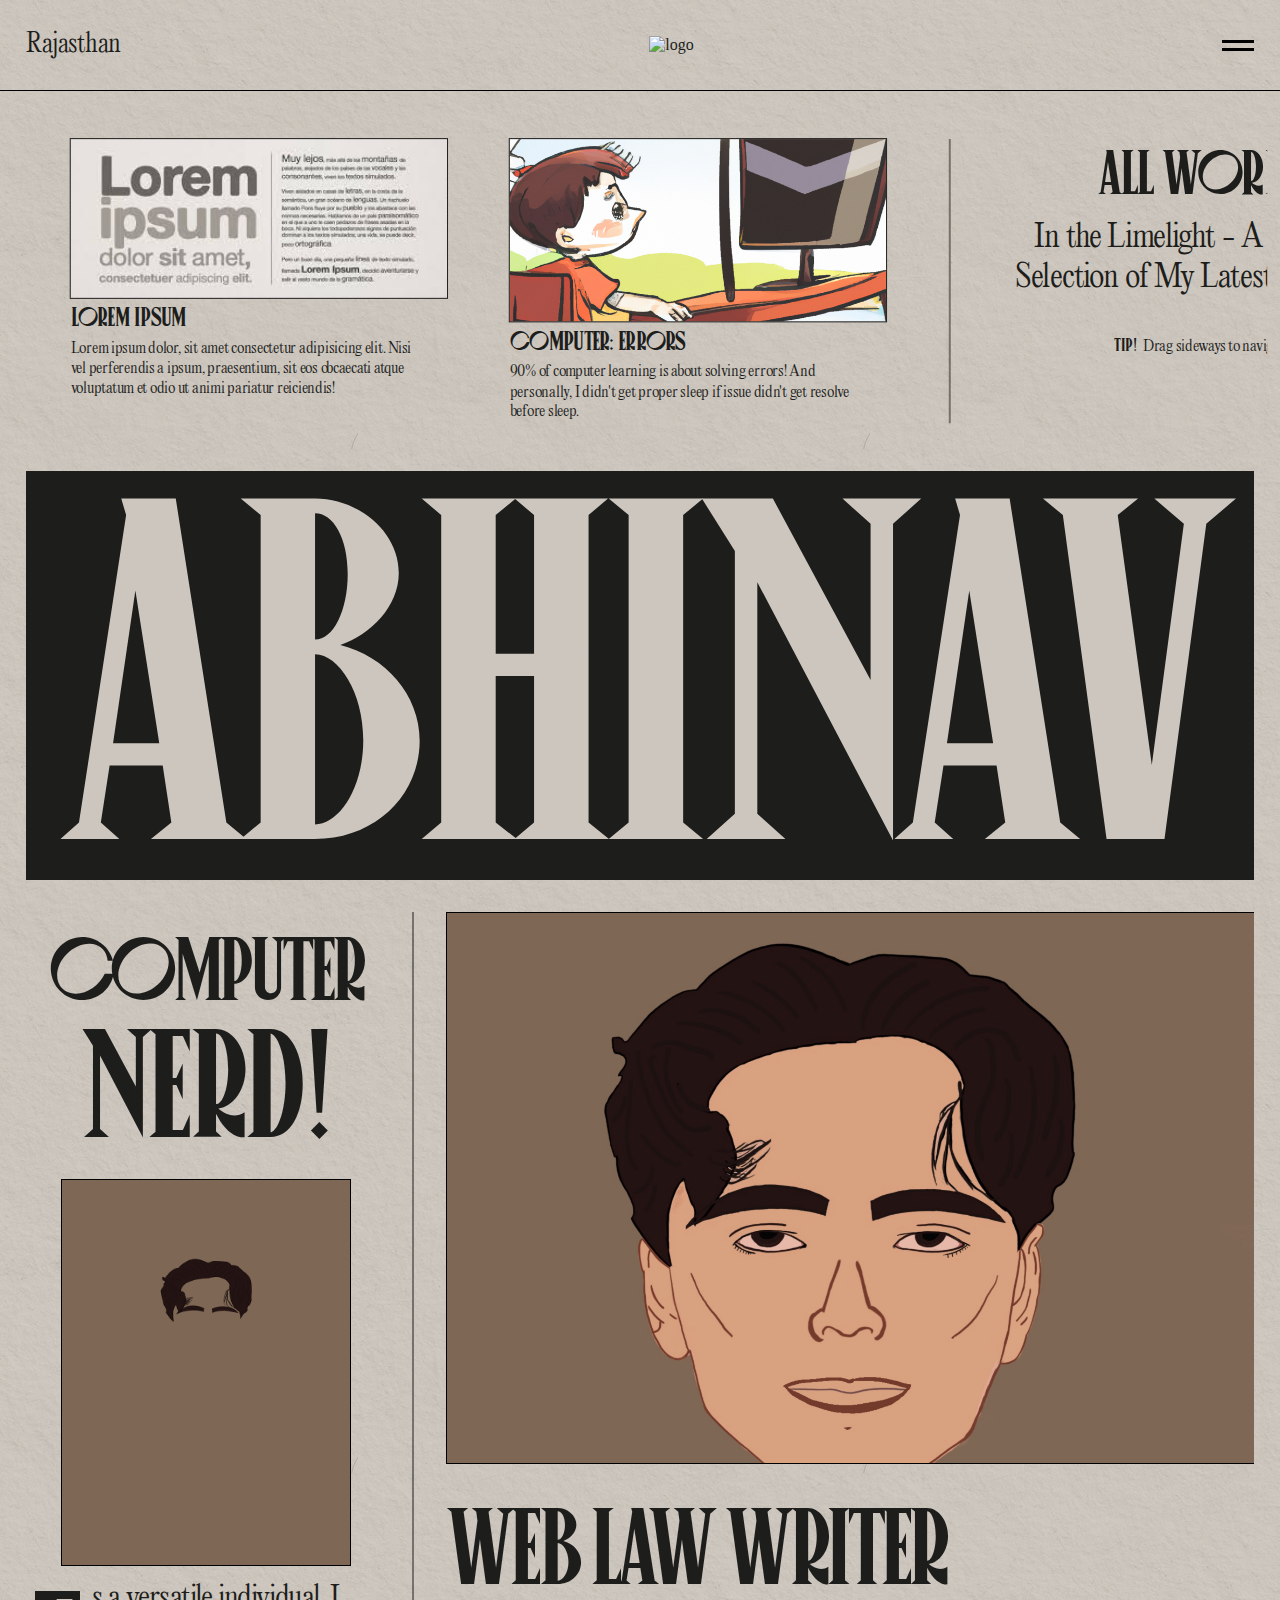
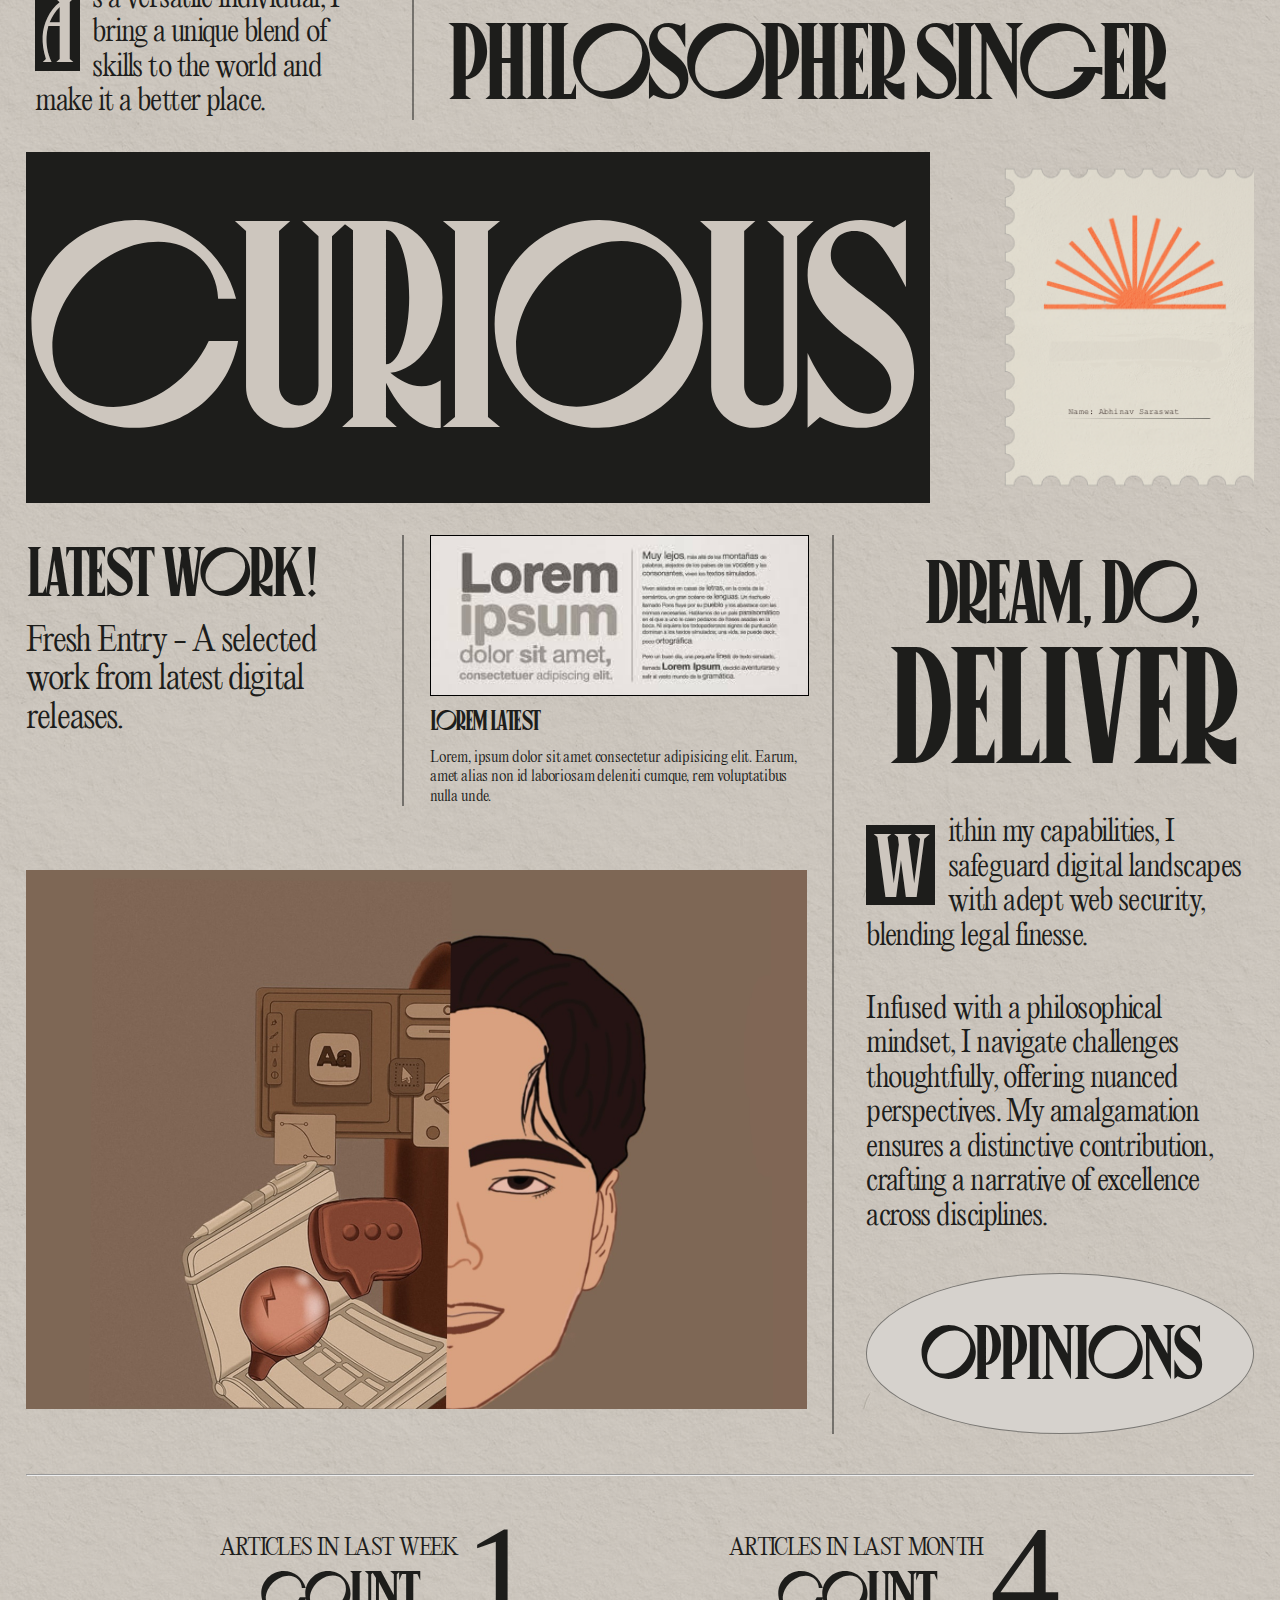
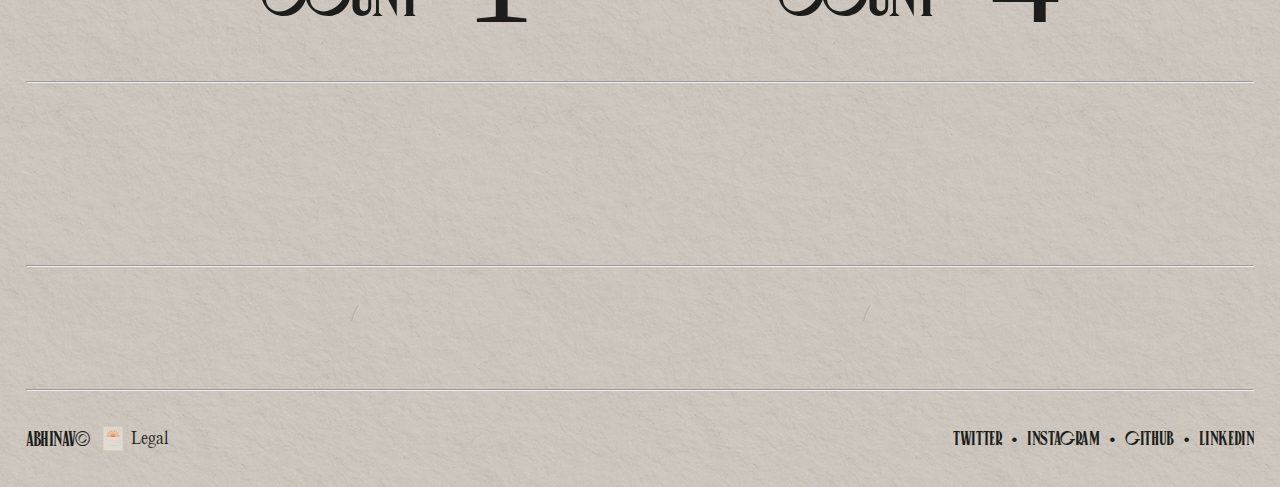
==== index.html @ e52bce3c "added genuine post or lorem instead of others" ====
<!DOCTYPE html>
<html lang="en">
  <head>
    <meta charset="UTF-8" />
    <meta http-equiv="X-UA-Compatible" content="IE=edge" />
    <meta name="viewport" content="width=device-width, initial-scale=1.0" />
    <title>Abhinav Saraswat - Just Another Computer Nerd</title>
    <link rel="stylesheet" href="index.css" />
  </head>
  <body>
    <nav>
      <li class="location">Rajasthan</li>
      <li>
        <a href="#">
          <img
            src="https://uploads-ssl.webflow.com/5f2429f172d117fcee10e819/5f7f87c8b81a6e7a214312f0_header.svg"
            alt="logo"
          />
        </a>
      </li>
      <li>
        <!-- <hr />
        <hr /> -->
        <div class="menu-line upper-line"></div>
        <div class="menu-line lower-line"></div>
      </li>
    </nav>
    <header>
      <li>
        <a href="#">
          <div class="img-block">
            <img src="./lorem.jpeg" alt="LOFTGARTEN" />
          </div>
          <div class="txt-block">
            <h3>Lorem Ipsum</h3>
            <p>
              Lorem ipsum dolor, sit amet consectetur adipisicing elit. Nisi vel
              perferendis a ipsum, praesentium, sit eos obcaecati atque
              voluptatum et odio ut animi pariatur reiciendis!
            </p>
          </div>
        </a>
      </li>
      <li>
        <a href="#">
          <div class="img-block">
            <img src="./computer_errors2_723x350.png" alt="Computer: Errors" />
          </div>
          <div class="txt-block">
            <h3>Computer: Errors</h3>
            <p>
              90% of computer learning is about solving errors! And personally,
              I didn't get proper sleep if issue didn't get resolve before
              sleep.
            </p>
          </div>
        </a>
      </li>

      <li class="center-element">
        <h2>ALL WORK!</h2>
        <h4>In the Limelight - A Featured Selection of My Latest Creations</h4>
        <span class="tip"> <b>TIP!</b>Drag sideways to navigate </span>
      </li>

      <li>
        <a href="#">
          <div class="img-block">
            <img src="./rudiger.png" alt="Rudiger - Sniping" />
          </div>
          <div class="txt-block">
            <h3>Rudiger - Sniping</h3>
            <p>
              Why nobody talks about rudiger snipping, it improved a lot
              nowadays!
            </p>
          </div>
        </a>
      </li>
      <li>
        <a href="#">
          <div class="img-block">
            <img src="./lorem.jpeg" alt="Lorem Ipsum" />
          </div>
          <div class="txt-block">
            <h3>Lorem Ipsum</h3>
            <p>
              Lorem ipsum dolor sit amet consectetur adipisicing elit. Soluta
              beatae aperiam quia deleniti sapiente? Laborum dicta soluta totam
              vitae maxime necessitatibus debitis!
            </p>
          </div>
        </a>
      </li>
    </header>
    <div class="grid">
      <div class="main-heading">
        <h1>ABHINAV</h1>
      </div>
      <div class="interactive-artist">
        <h2>Computer <span>Nerd!</span></h2>
        <img class="img-1px-outline" src="./IMG_1727.JPG" alt="Computer Nerd" />
        <!-- add some large photo !!!!!! -->
        <h5 class="has-dropcap">
          As a versatile individual, I bring a unique blend of skills to the
          world and make it a better place.
        </h5>
      </div>
      <div class="skills">
        <img class="img-1px-outline" src="./IMG_1730.JPG" alt="" />
        <h2 class="pad-t">Web Law Writer Philosopher Singer</h2>
      </div>
      <div class="stamp">
        <div class="stamp-flex">
          <div class="txt-content">
            <h1>CURIOUS</h1>
          </div>
          <img src="./IMG_1731.png" alt="stamp" />
        </div>
      </div>
      <div class="latest-work">
        <div class="txt-content">
          <div class="description">
            <h2>Latest Work!</h2>
            <h5>Fresh Entry - A selected work from latest digital releases.</h5>
          </div>
          <div class="latest-specific-post">
            <img
              class="img-1px-outline"
              src="./lorem.jpeg"
              alt="Latest Specific Post"
            />
            <h3>Lorem Latest</h3>
            <p>
              Lorem, ipsum dolor sit amet consectetur adipisicing elit. Earum,
              amet alias non id laboriosam deleniti cumque, rem voluptatibus
              nulla unde.
            </p>
          </div>
        </div>
        <img src="./IMG_1728.JPG" alt="Latest Section Image" />
      </div>
      <div class="what-can-i-do">
        <h1>Dream, Do, <span>Deliver</span></h1>
        <h5 class="has-dropcap">
          Within my capabilities, I safeguard digital landscapes with adept web
          security, blending legal finesse.
        </h5>
        <h5>
          Infused with a philosophical mindset, I navigate challenges
          thoughtfully, offering nuanced perspectives. My amalgamation ensures a
          distinctive contribution, crafting a narrative of excellence across
          disciplines.
        </h5>
        <a href="#">
          <div class="before">OPPINIONS</div>
          <div class="after">&RightArrow;</div>
        </a>
      </div>
      <div class="achievements">
        <hr />
        <ul>
          <li>
            <span class="name"> ARTICLES IN LAST WEEK<br /><b>COUNT</b></span>
            <span class="value">1</span>
          </li>
          <li>
            <span class="name">
              ARTICLES IN LAST MONTH<br />
              <b>COUNT</b>
            </span>
            <span class="value">4</span>
          </li>
          <!-- <li>
            <span class="name">FWA OF THE DAY <br /><b>AWARDS</b></span>
            <span class="value">6</span>
          </li>
          <li>
            <span class="name">ACCLAIMED <br /><b>MENTIONS</b></span>
            <span class="value">8</span>
          </li> -->
        </ul>
        <hr />
      </div>
      <!-- <div class="about-me-head-1">
        <div class="col-1">
          <div class="first">
            <img
              class="img-1px-outline"
              src="./FirstCartoonCharacter.jpg"
              alt="Img Before Text"
            />
            <h1>THE</h1>
          </div>
          <div class="second">
            <h1>PIXEL</h1>
          </div>
        </div>
        <div class="col-2">
          <img
            class="img-1px-outline"
            src="./IMG_1728.JPG"
            alt="About Me Image"
          />
        </div>
      </div>
      <div class="about-me-head-2">
        <img
          class="img-1px-outline"
          src="https://uploads-ssl.webflow.com/5f2429f172d117fcee10e819/605c6fd0f6276ef0c6bacfa4_trophy.jpeg"
          alt="Trophy Image"
        />
        <h1>PERFECT</h1>
      </div>
      <div class="about-me-details">
        <h1>ARTISAN</h1>
        <h5>
          Over the past 3+ years, I've teamed up with high-profile clients and
          partners globally earning <a href="#">mentions & awards</a> from
          platforms like The FWA
          <br />
          <b>AWWWARDS</b>
          <br />
          Communication Arts, Site Inspire, Behance, Codrops and many others.
        </h5>
      </div> -->
      <!-- <div class="reviews-flashcards">
        <li>
          <div class="content">
            <div class="desc">
              “Securing our digital frontiers, Abhinav's web application
              security expertise is unparalleled. A seamless fusion of legal
              acumen and cybersecurity prowess ensures comprehensive protection
              and innovative solutions.”
            </div>
            <div class="user">
              <img
                class="img-1px-outline"
                src="https://uploads-ssl.webflow.com/5f2429f172d117fcee10e819/6172987a792f18104ce0ce14_sam-day.jpg"
                alt="User 1 Img"
              />
              <div class="info">
                <h3 class="name">SAM DAY</h3>
                <h5 class="role">Security Manager, TechShields</h5>
              </div>
            </div>
          </div>
          <div class="dotted-border">
            <style>
              .dash {
                width: 100%;
                height: 100%;
                /* dashed border */
                background-image: url("data:image/svg+xml,%3csvg width='100%25' height='100%25' xmlns='http://www.w3.org/2000/svg'%3e%3crect width='100%25' height='100%25' fill='none' rx='8' ry='8' stroke='%23333' stroke-width='2.5' stroke-dasharray='11%2c11' stroke-dashoffset='30' stroke-linecap='square'/%3e%3c/svg%3e");
              }
            </style>

            <div class="dash"></div>
          </div>
        </li>
        <li>
          <div class="content">
            <div class="desc">
              "Engaging with Abhinav on a web security project was a
              game-changer. A seamless blend of legal insights and cybersecurity
              prowess sets them apart."
            </div>
            <div class="user">
              <img
                class="img-1px-outline"
                src="https://uploads-ssl.webflow.com/5f2429f172d117fcee10e819/615b54ee54045a4769f04eba_sofia-papadopoulou.jpg"
                alt="User 2 Img"
              />
              <div class="info">
                <h3 class="name">Ananya Verma</h3>
                <h5 class="role">Tech Innovation Ltd. WebSec Team</h5>
              </div>
            </div>
          </div>
          <div class="dotted-border">
            <style>
              .dash {
                width: 100%;
                height: 100%;
                /* dashed border */
                background-image: url("data:image/svg+xml,%3csvg width='100%25' height='100%25' xmlns='http://www.w3.org/2000/svg'%3e%3crect width='100%25' height='100%25' fill='none' rx='8' ry='8' stroke='%23333' stroke-width='2.5' stroke-dasharray='11%2c11' stroke-dashoffset='30' stroke-linecap='square'/%3e%3c/svg%3e");
              }
            </style>

            <div class="dash"></div>
          </div>
        </li>
        <li>
          <div class="content">
            <div class="desc">
              "Abhinav's web application security proficiency is exceptional.
              His meticulous approach and legal finesse make them an
              indispensable asset in fortifying our digital infrastructure."
            </div>
            <div class="user">
              <img
                class="img-1px-outline"
                src="https://uploads-ssl.webflow.com/5f2429f172d117fcee10e819/615b54ee0df682e04e089676_bruno-arizio.jpg"
                alt="User 3 Img"
              />
              <div class="info">
                <h3 class="name">Rohit Gupta</h3>
                <h5 class="role">
                  IT Manager, SecureTech Enterprises at
                  <!-- <a href="#" target="_blank">Adobe</a>
                </h5>
              </div>
            </div>
          </div>
          <div class="dotted-border">
            <style>
              .dash {
                width: 100%;
                height: 100%;
                /* dashed border */
                background-image: url("data:image/svg+xml,%3csvg width='100%25' height='100%25' xmlns='http://www.w3.org/2000/svg'%3e%3crect width='100%25' height='100%25' fill='none' rx='8' ry='8' stroke='%23333' stroke-width='2.5' stroke-dasharray='11%2c11' stroke-dashoffset='30' stroke-linecap='square'/%3e%3c/svg%3e");
              }
            </style>

            <div class="dash"></div>
          </div>
        </li>
        <li>
          <div class="content">
            <div class="desc">
              "In the intricate dance of safeguarding digital realms, he emerges
              as a virtuoso, orchestrating a symphony of web application
              security with finesse."
            </div>
            <div class="user">
              <img
                class="img-1px-outline"
                src="https://uploads-ssl.webflow.com/5f2429f172d117fcee10e819/615b54ee9805af64275d2b44_enea-rossi.jpg"
                alt="User 4 Img"
              />
              <div class="info">
                <h3 class="name">ENEA ROSSI</h3>
                <h5 class="role">Co-Founder at <a href="#">Aboratorio</a></h5>
              </div>
            </div>
          </div>
          <div class="dotted-border">
            <style>
              .dash {
                width: 100%;
                height: 100%;
                /* dashed border */
                background-image: url("data:image/svg+xml,%3csvg width='100%25' height='100%25' xmlns='http://www.w3.org/2000/svg'%3e%3crect width='100%25' height='100%25' fill='none' rx='8' ry='8' stroke='%23333' stroke-width='2.5' stroke-dasharray='11%2c11' stroke-dashoffset='30' stroke-linecap='square'/%3e%3c/svg%3e");
              }
            </style>

            <div class="dash"></div>
          </div>
        </li>
      </div> -->
    </div>
    <footer>
      <hr />
      <div class="ticker">
        <span>
          Let's Create Something Together
          <a href="mailto:abhinavsaraswat2411@gmail.com">EMAIL ME</a>
        </span>
      </div>
      <hr />
      <div class="info">
        <div class="left">
          <h3>ABHINAV©</h3>
          <img src="./IMG_1731.png" alt="stamp" />
          <h4><a href="./legal.txt" download="legal.txt">Legal</a></h4>
        </div>
        <div class="right">
          <span id="handle"
            ><a href="https://twitter.com/NameAbhinavS">TWITTER</a></span
          >
          <span class="dot">·</span>
          <span id="handle"
            ><a href="https://www.instagram.com/abhinavsaraswatt/"
              >INSTAGRAM</a
            ></span
          >
          <span class="dot">·</span>
          <span id="handle"
            ><a href="https://github.com/abhinavsaraswatt">GITHUB</a></span
          >
          <span class="dot">·</span>
          <span id="handle"
            ><a href="http://www.linkedin.com/in/abhinavsaraswat"
              >LINKEDIN</a
            ></span
          >
        </div>
      </div>
    </footer>
    <script src="expanding-card.js"></script>
    <script src="header.js"></script>
  </body>
</html>
---- index.css ----
/* FONTS USED: 
Canopee => Canopee Regular
  - Have two font weights => 400, 600
Editorial New => Editorial New Light
 - Have three font weights => 300, 400, 600
*/

/* ^^^^^^^^^^^^^^^^^^^^^^^^^^^^^^ BASIC SETUP & REUSABLE ITEMS ^^^^^^^^^^^^^^^^^^^^^^^^^^^^^^ */

html,
body {
  color: #1d1d1b;
  background-image: linear-gradient(
      rgba(196, 189, 181, 0.7),
      rgba(196, 189, 181, 0.7)
    ),
    url("./texture.jpg");
}

body,
h1,
h2,
h3,
h4,
h5,
h6,
p {
  margin: 0;
  padding: 0;
}

a {
  text-decoration: none;
  color: inherit;
}

h1,
h2,
h3 {
  font-family: "Canopee Regular", sans-serif;
  font-weight: 400;
  letter-spacing: -0.05em;
}

h4,
h5,
h6,
p {
  font-family: "Editorial New Light";
  font-weight: 300;
}

.has-dropcap::first-letter {
  font-family: "Canopee Regular", sans-serif;
  font-feature-settings: "ss03";
  font-size: 7vw;
  line-height: 5vw;
  margin: 0.7vw 1vw 1vw 0vw;
  background-color: #1d1d1b;
  color: #cdc6be;
  padding: 0.75vw 0.4vw 0.5vw 0.5vw;
  float: left;
}

@font-face {
  font-family: "Canopee Regular";
  src: url("./fonts/Canopee.woff2") format("woff2");
}

@font-face {
  font-family: "Editorial New Light";
  src: url("./fonts/EditorialNewLight.woff2");
}

/* ------------------------^^^^^^^^^^^^^^^^^^^^^^^^^-------------------------- */

/* ^^^^^^^^^^^^^^^^^^^^^^^^^^^^^^ HEADER CSS FILE ^^^^^^^^^^^^^^^^^^^^^^^^^^^^^^ */

/* ----------------------- NAV BAR ----------------------- */

nav {
  display: flex;
  justify-content: space-between;
  align-items: center;

  list-style: none;

  border-bottom: 1px solid black;
  padding: 4vh 2vw;
}

nav .location {
  font-family: "Editorial New Light", sans-serif;
  font-weight: 300;
  font-size: 2.8vh;
  line-height: 2vh;
}

nav img {
  width: 30vh;
  opacity: 1;
}

.menu-line {
  width: 2rem;
  height: 3px;
  background-color: black;
}
.upper-line {
  margin-bottom: 5px;
}

/* ----------------------- HEADER SECTION ----------------------- */

header {
  display: flex;
  gap: 5vw;

  list-style: none;

  padding: 5vh 5vw; /* Later in development, in beginning our list should be in center like at 3 if 5 elements present. So then this left-right padding will be useful for us, but we used it in early phase of development. */

  overflow-x: hidden;

  cursor: grab;
  user-select: none;
  transform: scale(0.98);
  touch-action: none;
}

.active {
  transform: scale(1);
  cursor: grabbing;
}

header li {
  flex-shrink: 0; /* Here we used this, so that browser should not try to supress all list elements at one place */
  max-width: 30vw;
  /* Our images are styled with 100% because of some default properties of flexbox like one written in above */
  /* By default, by Flexbox our all list elements are divided equally */
}

header h3 {
  font-family: "Canopee Regular", sans-serif;
  font-size: 2.15vw;
  line-height: 2.5vw;
  font-weight: 400;
  letter-spacing: -0.02em;
}

header .img-block img {
  width: 100%; /* If we didn't use this then our img try to acquire its original width */
  outline: 1px solid #1d1d1d;
}

header p {
  margin-top: 0.5vw;
  max-width: 95%;
  font-size: 1.2vw;
  line-height: 1.6vw;
  font-weight: 300;
  letter-spacing: -0.01em;
  font-family: "Editorial New Light", sans-serif;
}

header .center-element {
  text-align: center;
}

header .center-element .tip {
  font-family: "Editorial New Light", sans-serif;
  font-weight: 300;
  letter-spacing: -0.01em;
  font-size: 1.2vw;
  line-height: 1.5vw;
}

header .center-element .tip b {
  font-family: "Canopee Regular", sans-serif;
  font-weight: 400;
  font-size: 1.5vw;
  line-height: 1.4vw;
  margin-right: 0.5vw;
}

header .center-element h2 {
  font-size: 5vw;
  font-family: "Canopee Regular", sans-serif;
  font-weight: 400;
  letter-spacing: -0.03em;
}

header .center-element h4 {
  font-family: "Editorial New Light", sans-serif;
  font-size: 2.5vw;
  font-weight: 300;
  letter-spacing: -0.02em;
  margin-top: 1vw;
  margin-bottom: 3vw;
}

header .center-element {
  border-right: 2px solid #1d1d1b80;
  border-left: 2px solid #1d1d1b80;
  padding: 0 5vw;
}

/* ------------------------^^^^^^^^^^^^^^^^^^^^^^^^^-------------------------- */

/* ^^^^^^^^^^^^^^^^^^^^^^^^^^^^^^ GRID CSS FILE ^^^^^^^^^^^^^^^^^^^^^^^^^^^^^^ */

.grid {
  display: grid;
  gap: 2rem;
  grid-auto-columns: 1fr;
  grid-template-areas:
    "Area-4 Area-4 Area-4"
    "Area-2 Area-3 Area-3"
    "Area Area Area"
    "Area-5 Area-5 Area-6"
    "Area-11 Area-11 Area-11"
    "Area-9 Area-9 Area-9"
    "Area-8 Area-8 Area-8"
    "Area-7 Area-7 Area-7"
    "Area-10 Area-10 Area-10";
  padding: 0 2vw;
}

.pad-t {
  padding-top: 2vw;
}

.img-1px-outline {
  border: 1px solid #000;
}

.grid > * {
  overflow: hidden;
}

/* ------------------------------- MAIN HEADING ------------------------------- */

.main-heading {
  grid-area: Area-4;
  text-align: center;

  background-color: #1d1d1b;
  color: #cdc6be;
}

.main-heading h1 {
  font-size: 38vw;
  letter-spacing: -0.035em;
  font-weight: 400;
  line-height: 32vw;
}

/* ------------------------------- INTERACTIVE ARTIST ------------------------------- */

.interactive-artist {
  grid-area: Area-2;

  display: flex;
  flex-direction: column;
  justify-content: space-between;
  align-items: center;

  padding-right: 2vw;
  border-right: 2px solid #1d1d1b80;
}

.interactive-artist img {
  width: 80%;
}

.interactive-artist h2 {
  font-size: 7vw;
  text-align: center;
  word-wrap: break-word;

  line-height: 9vw;
}

.interactive-artist h2 span {
  font-size: 12vw;
}

.interactive-artist h5 {
  font-size: 2.25vw;
  max-width: 95%;
  letter-spacing: -0.02em;
  line-height: 2.7vw;
}

@media (max-width: 850px) {
  .interactive-artist h2 {
    font-size: 6vw;
  }
  .interactive-artist h2 span {
    font-size: 11vw;
  }
}

/* ------------------------------- SKILLS ------------------------------- */

.skills {
  grid-area: Area-3;

  display: flex;
  flex-direction: column;
  justify-content: space-between;
}

.skills img {
  width: 100%;
}

.skills h2 {
  font-size: 8.5vw;
}

/* ------------------------------- STAMP ------------------------------- */
.stamp {
  grid-area: Area;
}
.stamp-flex {
  display: flex;
  justify-content: space-between;
}

.stamp .txt-content {
  background-color: #1d1d1b;
  color: #cdc6be;

  display: flex;
  align-items: center;
  justify-content: center;

  font-size: 13vw;
  width: 72vw;
}

.stamp .txt-content h1 {
  font-size: 23vw;
  line-height: 0vw;
  letter-spacing: -0.05em;
  padding-right: 2vw;
}

.stamp img {
  width: 22vw;
  margin-left: 5vw;
}

/* ------------------------------- LATEST WORK ------------------------------- */

.latest-work {
  grid-area: Area-5;

  padding-right: 2vw;
  border-right: 2px solid #1d1d1b80;
}

.latest-work .txt-content {
  display: flex;
  padding-bottom: 5vw;
}

.latest-work .txt-content > * {
  flex: 1;
}

.latest-work img {
  width: 100%;
}

.latest-work .description {
  border-right: 2px solid #1d1d1b80;
}

.latest-work .description h2 {
  font-size: 5.5vw;
}

.latest-work .description h5 {
  font-size: 2.6vw;
  line-height: 3vw;
  text-align: left;
  letter-spacing: -0.03em;
  width: 90%;
  margin-top: 1vw;
}

.latest-specific-post {
  padding-left: 2vw;
}

.latest-specific-post h3 {
  font-size: 2.2vw;
  margin-top: 0.5vw;
}

.latest-specific-post p {
  font-size: 1.2vw;
  line-height: 1.5vw;
  letter-spacing: -0.01em;
  margin-top: 1vw;
}

/* ------------------------------- WHAT CAN I DO ------------------------------- */

.what-can-i-do {
  grid-area: Area-6;
}

.what-can-i-do h1 {
  font-size: 7vw;
  text-align: center;
  line-height: 9vw;
  letter-spacing: -0.06em;
  margin-bottom: 2vw;
}

.what-can-i-do h1 span {
  font-size: 13vw;
}

.what-can-i-do h5 {
  margin-bottom: 3vw;
  font-size: 2.25vw;
  line-height: 2.7vw;
  letter-spacing: -0.019em;
}

.what-can-i-do a {
  border: 1px solid rgba(29, 29, 27, 0.5);
  border-radius: 50%;

  text-decoration: none;
  color: inherit;

  display: flex;
  justify-content: center;
  align-items: center;
  padding: 3vw;
  font-size: 6vw;
  letter-spacing: -0.04em;
  text-align: center;

  font-family: "Canopee Regular", sans-serif;

  background-color: rgba(214, 210, 205);
  transition: 0.5s background-color;
}

.what-can-i-do a:hover {
  background-color: rgb(180, 172, 163);
}

.what-can-i-do .before {
  opacity: 1;
  transform: translateX(0vw);

  transition: 0.5s all;
}

.what-can-i-do .after {
  opacity: 0;
  position: absolute;
  transform: translateX(-10vw);

  transition: 0.5s all;
}

.what-can-i-do a:hover .after {
  transform: translateX(0vw);
  opacity: 1;
}

.what-can-i-do a:hover .before {
  transform: translateX(5vw);
  opacity: 0;
}

@media (max-width: 500px) {
  .what-can-i-do h1 {
    font-size: 6vw;
  }
  .what-can-i-do h1 span {
    font-size: 12vw;
  }
}
/* ------------------------------- ACHIEVEMENTS ------------------------------- */

.achievements {
  grid-area: Area-11;
}

.achievements ul {
  list-style: none;
  display: flex;
  justify-content: space-evenly;
  padding: 3.5vw 0 3vw 0;
}

.achievements li {
  display: flex;
  gap: 0.5vw;
}

.achievements li .name {
  font-size: 1.7vw;
  text-align: center;
  line-height: 2vw;
  letter-spacing: -0.03em;
  font-family: "Editorial New Light", sans-serif;
}

.achievements li .name b {
  font-family: "Canopee Regular", sans-serif;
  font-weight: 400;
  font-size: 5vw;
  line-height: 5vw;
  letter-spacing: -0.045em;
}

.achievements li .value {
  font-size: 11vw;
  line-height: 6vw;
  font-family: "Times New Roman", Times, serif;
}

.achievements hr {
  color: #1d1d1b80;
}

/* ------------------------------- ABOUT ME HEAD 1 ------------------------------- */

.about-me-head-1 {
  grid-area: Area-9;
}

.about-me-head-1 {
  display: flex;
  gap: 2vw;
}

.about-me-head-1 .col-1,
.about-me-head-1 .col-2 {
  width: 50%;
}

.about-me-head-1 .col-1 .first img {
  display: inline;

  width: 29%;
  height: 22vw;
  margin-right: 1vw;
}

.about-me-head-1 .col-1 .first h1 {
  display: inline;
}

.about-me-head-1 .col-1 .first h1,
.about-me-head-1 .col-1 .second h1,
.about-me-head-2 h1 {
  font-size: 31vw;
}

.about-me-head-1 .col-1 h1,
.about-me-head-2 h1 {
  line-height: 23vw;
}

.about-me-head-1 .col-2 img {
  height: 45vw;
}

/* ------------------------------- ABOUT ME HEAD 2 ------------------------------- */

.about-me-head-2 {
  grid-area: Area-8;

  display: flex;
}

.about-me-head-2 img {
  width: 20%;
  height: 22vw;
}

/* ------------------------------- ABOUT ME DETAILS ------------------------------- */
.about-me-details {
  grid-area: Area-7;
  display: flex;

  margin-bottom: 3vw;
}

.about-me-details h1 {
  padding: 2vw 2vw 0.3vw 1vw;
  background-color: #1d1d1b;
  color: #cdc6be;
  letter-spacing: -0.045em;
  line-height: 20vw;
  font-size: 25vw;
  margin-right: 2vw;
}

.about-me-details h5 {
  max-width: 95%;
  font-size: 2vw;
  line-height: 2.5vw;
  letter-spacing: -0.02em;

  align-self: center;
}

.about-me-details h5 a {
  text-decoration: underline;
}

.about-me-details h5 b {
  font-family: "Canopee Regular", sans-serif;
  font-weight: 600;
  font-size: 7vw;
  line-height: 8vw;
}

/* ------------------------------- FLASHCARDS ------------------------------- */

.reviews-flashcards {
  grid-area: Area-10;

  display: flex;
}

.reviews-flashcards li {
  flex-shrink: 0;
  padding: 2.5vw 3vw 3vw;
  border: 2px solid #000;
  border-radius: 0.8vw;

  list-style: none;

  transform: skew(0deg);
  background-image: linear-gradient(
      rgba(196, 189, 181, 0.7),
      rgba(196, 189, 181, 0.7)
    ),
    url("./texture.jpg");

  box-shadow: -4px 4px 6px 0 rgba(29, 29, 27, 0.2);

  width: 39vw;

  transition: 0.5s all;
}
.reviews-flashcards .desc {
  font-size: 2.2vw;
  line-height: 3vw;
  letter-spacing: -0.03em;

  text-decoration: underline;
  text-underline-offset: 0.3vw;
  text-decoration-thickness: 0.5px;
  text-decoration-color: #0000007a;
}

.dotted-border {
  position: absolute;
  left: 0;
  top: 0;
  right: 0;
  bottom: 0;
  z-index: 0;
  padding: 0.7vw;
}

.reviews-flashcards li:nth-child(2) {
  position: relative;
  left: -30vw;
}
.reviews-flashcards li:nth-child(3) {
  position: relative;
  left: -60vw;
}
.reviews-flashcards li:nth-child(4) {
  position: relative;
  left: -90vw;
}

.reviews-flashcards li:hover {
  background-image: linear-gradient(
      rgba(180, 172, 163, 0.7),
      rgba(180, 172, 163, 0.7)
    ),
    url("./texture.jpg");
}

.reviews-flashcards .user img,
.reviews-flashcards .user .info {
  display: inline-block;
}

.reviews-flashcards .user img {
  width: 3vw;
  height: 3vw;
  margin-right: 1vw;
  border-radius: 50%;
}

.reviews-flashcards .user .info .name {
  margin-bottom: 0.2vw;
  font-size: 2.2vw;
  line-height: 2vw;
  font-weight: 400;
  letter-spacing: -0.03em;
  text-transform: uppercase;
}

.reviews-flashcards .user .info .role {
  font-size: 1.4vw;
  line-height: 1.3vw;
  letter-spacing: -0.01em;
}

.reviews-flashcards li .content {
  font-family: "Editorial New Light", sans-serif;
  display: flex;
  flex-direction: column;
  height: 20vw;
  justify-content: space-between;
}

/* ------------------------------- FOOTER ------------------------------- */

footer {
  margin: 0 2vw;
  overflow-x: hidden;
  padding: 3vw 0 2vw;
}

@keyframes bettermarquee {
  0% {
    left: 100%;
  }
  100% {
    left: -100%;
  }
}

footer .ticker {
  white-space: nowrap;
  width: 100%;
}

footer .ticker span {
  font-family: "Editorial New Light", sans-serif;

  font-size: 6vw;
  line-height: 8vw;
  font-weight: 300;
  letter-spacing: -0.04em;

  width: 100%;

  animation: bettermarquee 10s linear infinite;
  position: relative;
  left: 100%;
}

footer .ticker:hover span {
  animation-play-state: paused;
}

footer .ticker a {
  padding: 0.5vw 0.8vw 0.8vw;
  background-color: #1d1d1b;
  color: #cdc6be;
  font-family: "Canopee Regular", sans-serif;
}

footer .info {
  display: flex;
  justify-content: space-between;
  align-items: center;

  margin-top: 2vw;
}

footer .left {
  display: flex;
  align-items: center;
}

footer .info .left h3 {
  font-size: 1.6vw;
  line-height: 1.3vw;
  letter-spacing: -0.03em;
}

footer .info .left > * {
  display: inline-block;
}

footer .info .left img {
  width: 1.7vw;
  margin-left: 1vw;
}

footer .info .left h4 {
  font-size: 1.3vw;
  line-height: 1.3vw;
  margin-left: 0.5vw;
}

footer .info .right {
  display: flex;
  align-items: center;
}

footer .info .right a {
  font-family: "Canopee Regular", sans-serif;
  font-weight: 400;
  font-size: 1.5vw;
  line-height: 1.5vw;
  letter-spacing: -0.02em;
}

footer .info .right .dot {
  margin: 0 0.5vw;
  font-size: 3vw;
}

#handle {
  display: flex;
}
/* ------------------------^^^^^^^^^^^^^^^^^^^^^^^^^-------------------------- */

@media (max-width: 500px) {
  .grid {
    gap: 1rem;
  }
}
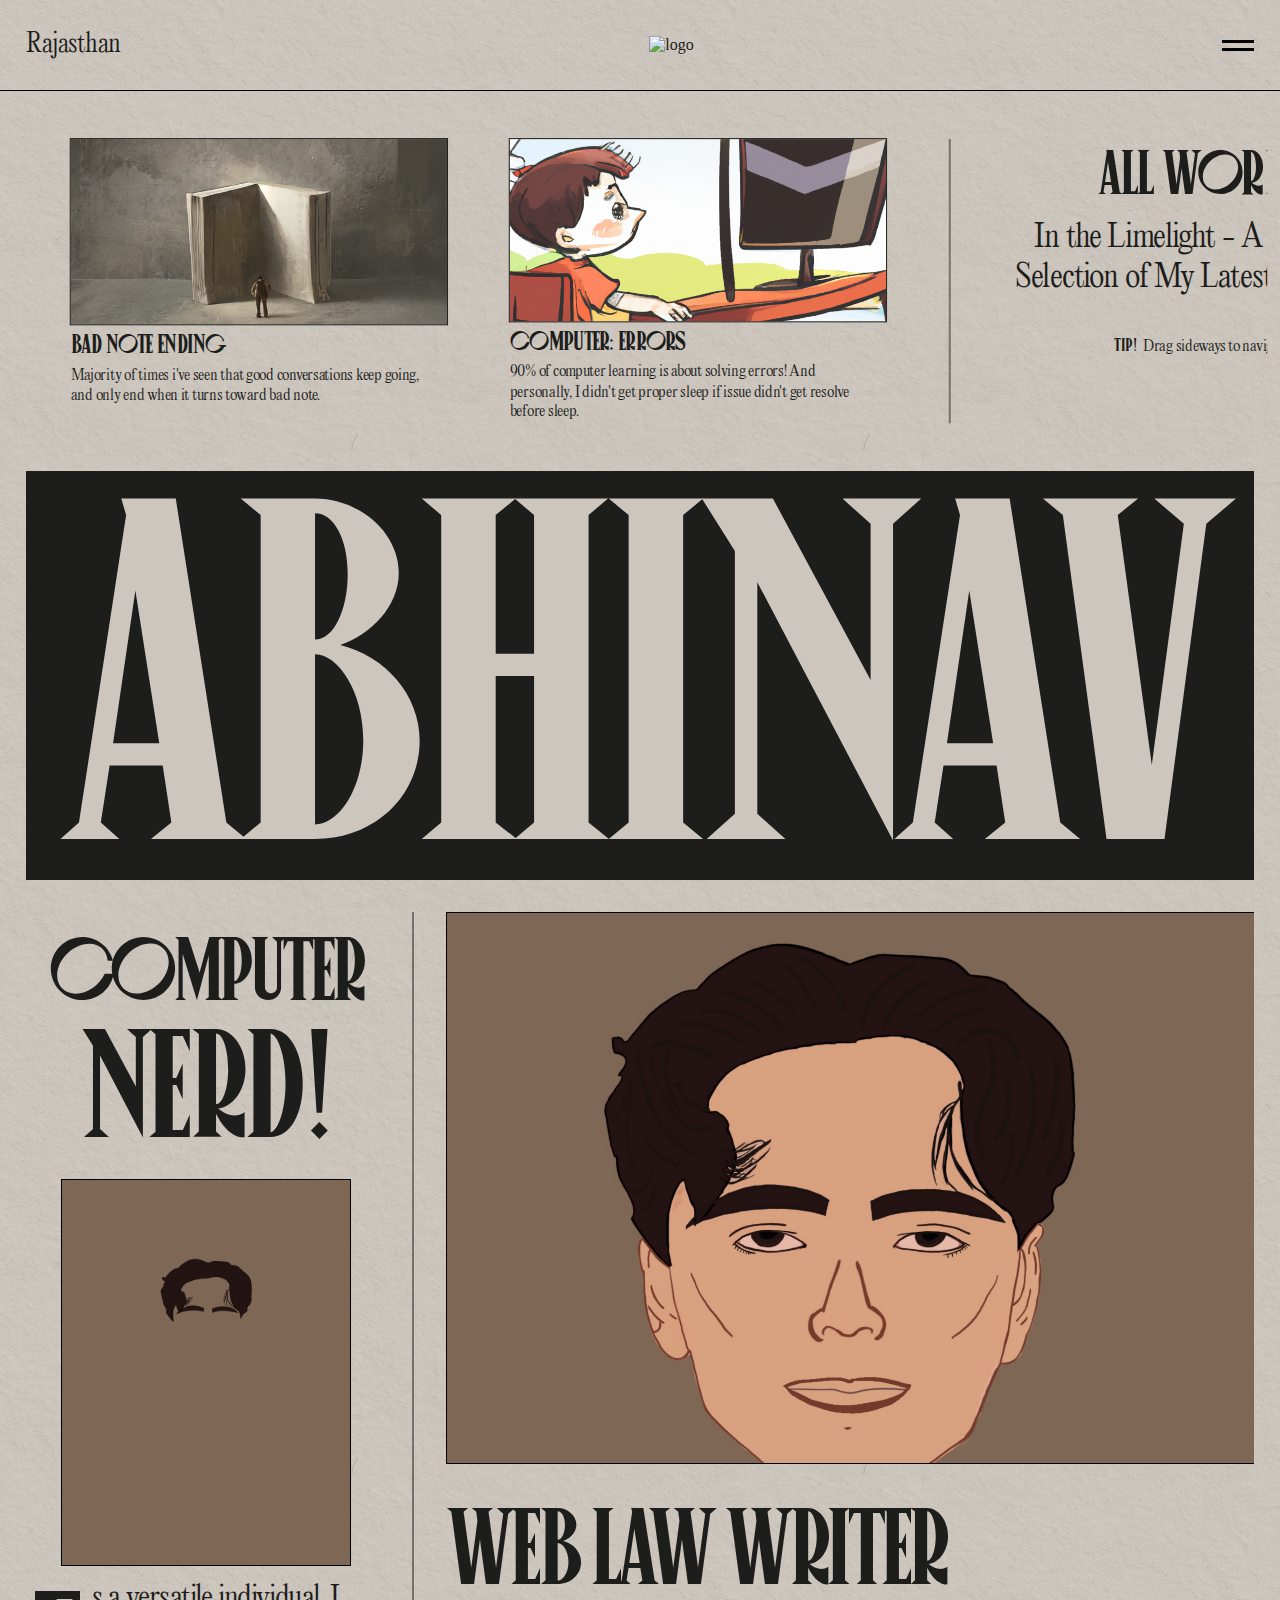
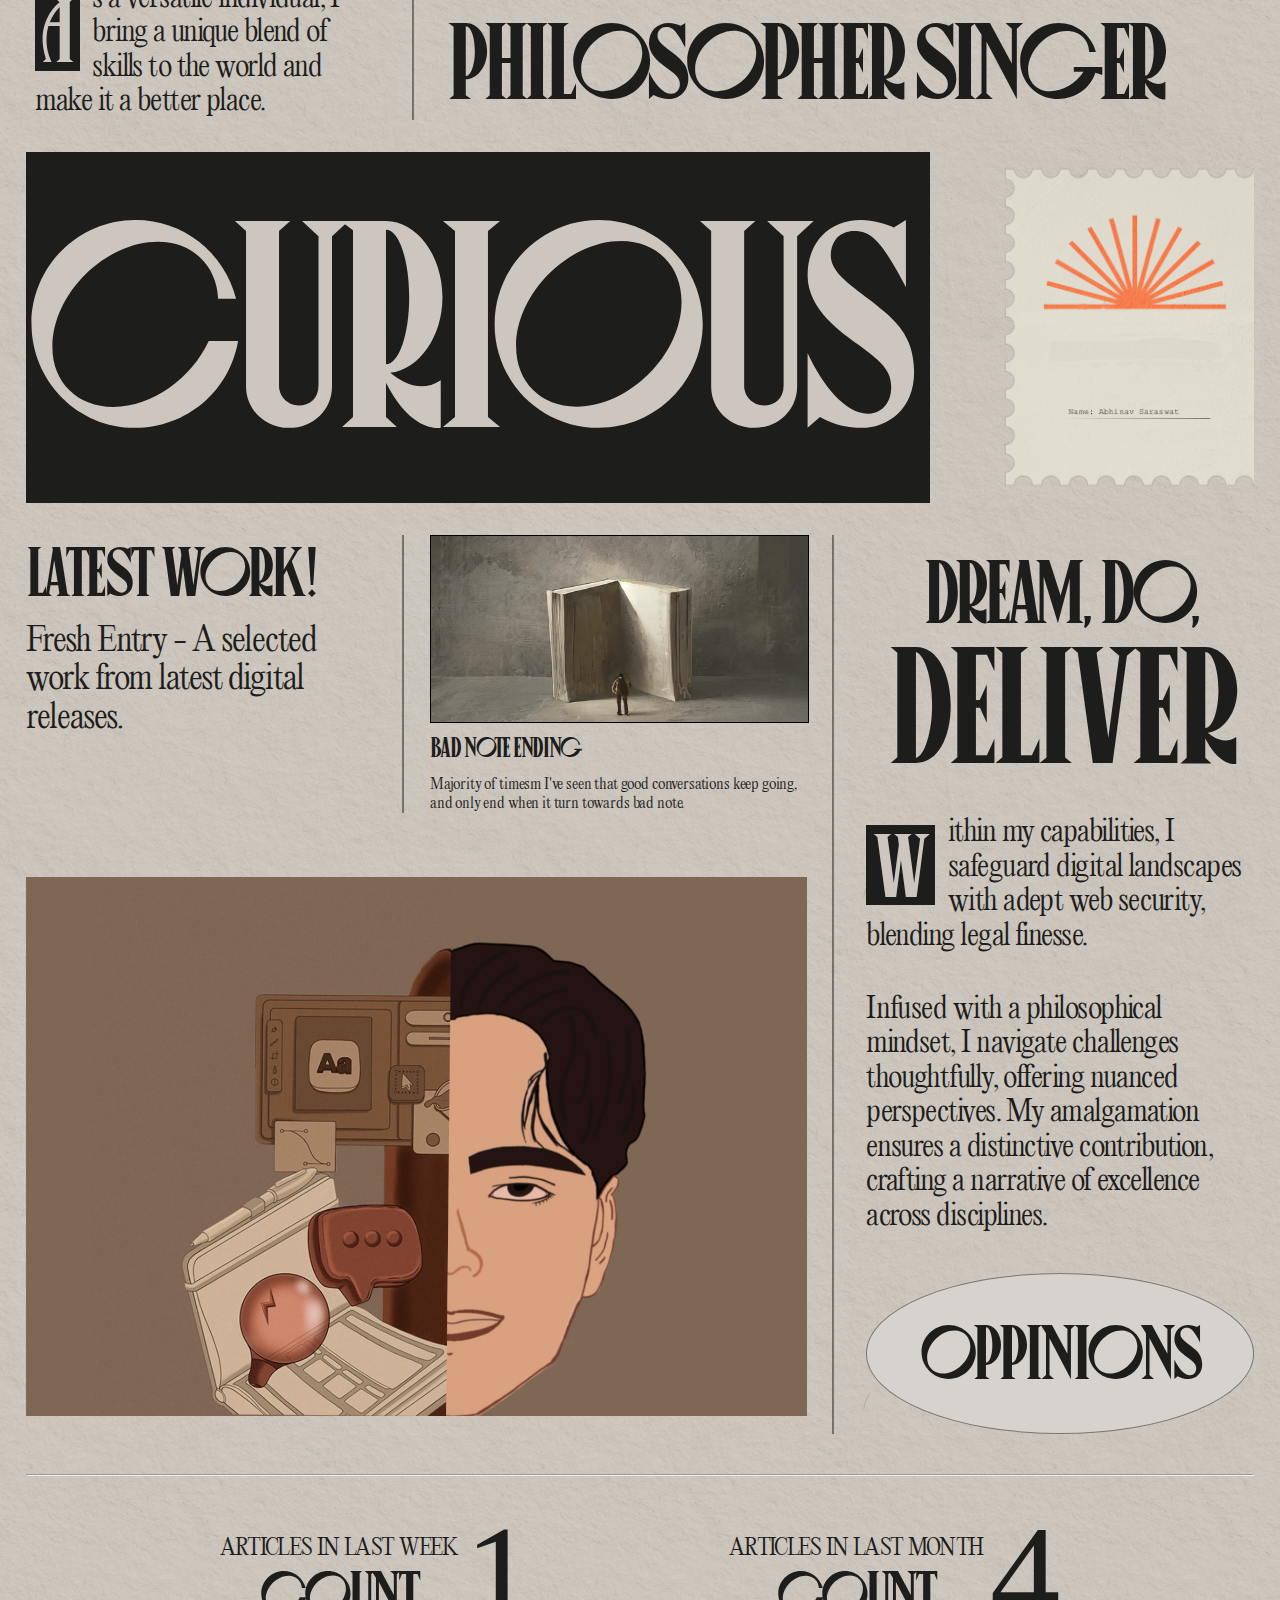
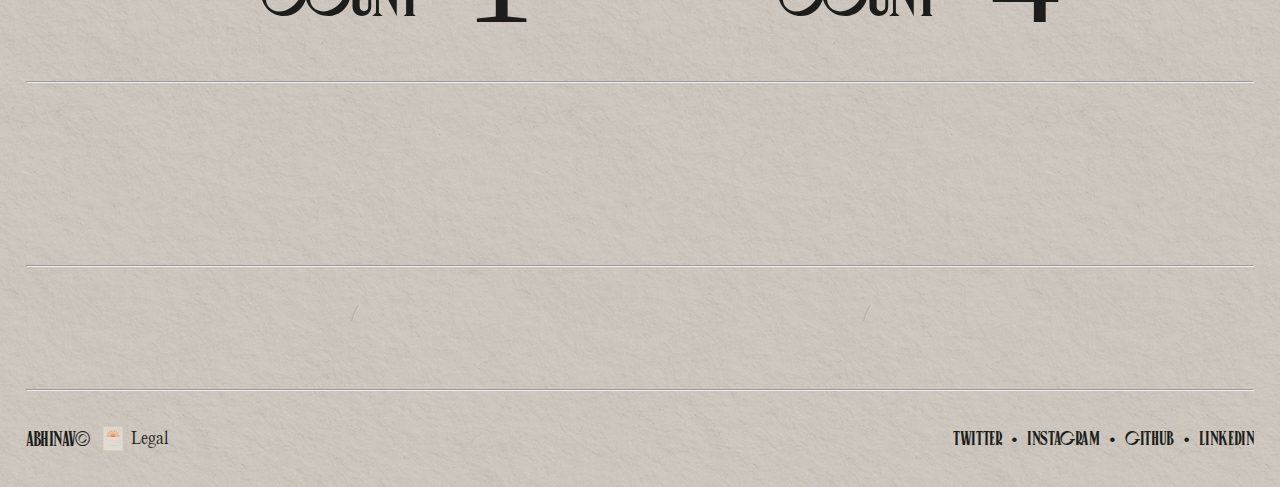
==== commit 1bfbb8f9: "added genuine content in latest post section" ====
--- a/index.html
+++ b/index.html
@@ -29,14 +29,13 @@
       <li>
         <a href="#">
           <div class="img-block">
-            <img src="./lorem.jpeg" alt="LOFTGARTEN" />
+            <img src="./good_bad_note.png" alt="Latest Specific Post" />
           </div>
           <div class="txt-block">
-            <h3>Lorem Ipsum</h3>
+            <h3>Bad Note Ending</h3>
             <p>
-              Lorem ipsum dolor, sit amet consectetur adipisicing elit. Nisi vel
-              perferendis a ipsum, praesentium, sit eos obcaecati atque
-              voluptatum et odio ut animi pariatur reiciendis!
+              Majority of times i've seen that good conversations keep going,
+              and only end when it turns toward bad note.
             </p>
           </div>
         </a>
@@ -127,14 +126,13 @@
           <div class="latest-specific-post">
             <img
               class="img-1px-outline"
-              src="./lorem.jpeg"
+              src="./good_bad_note.png"
               alt="Latest Specific Post"
             />
-            <h3>Lorem Latest</h3>
+            <h3>Bad Note Ending</h3>
             <p>
-              Lorem, ipsum dolor sit amet consectetur adipisicing elit. Earum,
-              amet alias non id laboriosam deleniti cumque, rem voluptatibus
-              nulla unde.
+              Majority of timesm I've seen that good conversations keep going,
+              and only end when it turn towards bad note.
             </p>
           </div>
         </div>
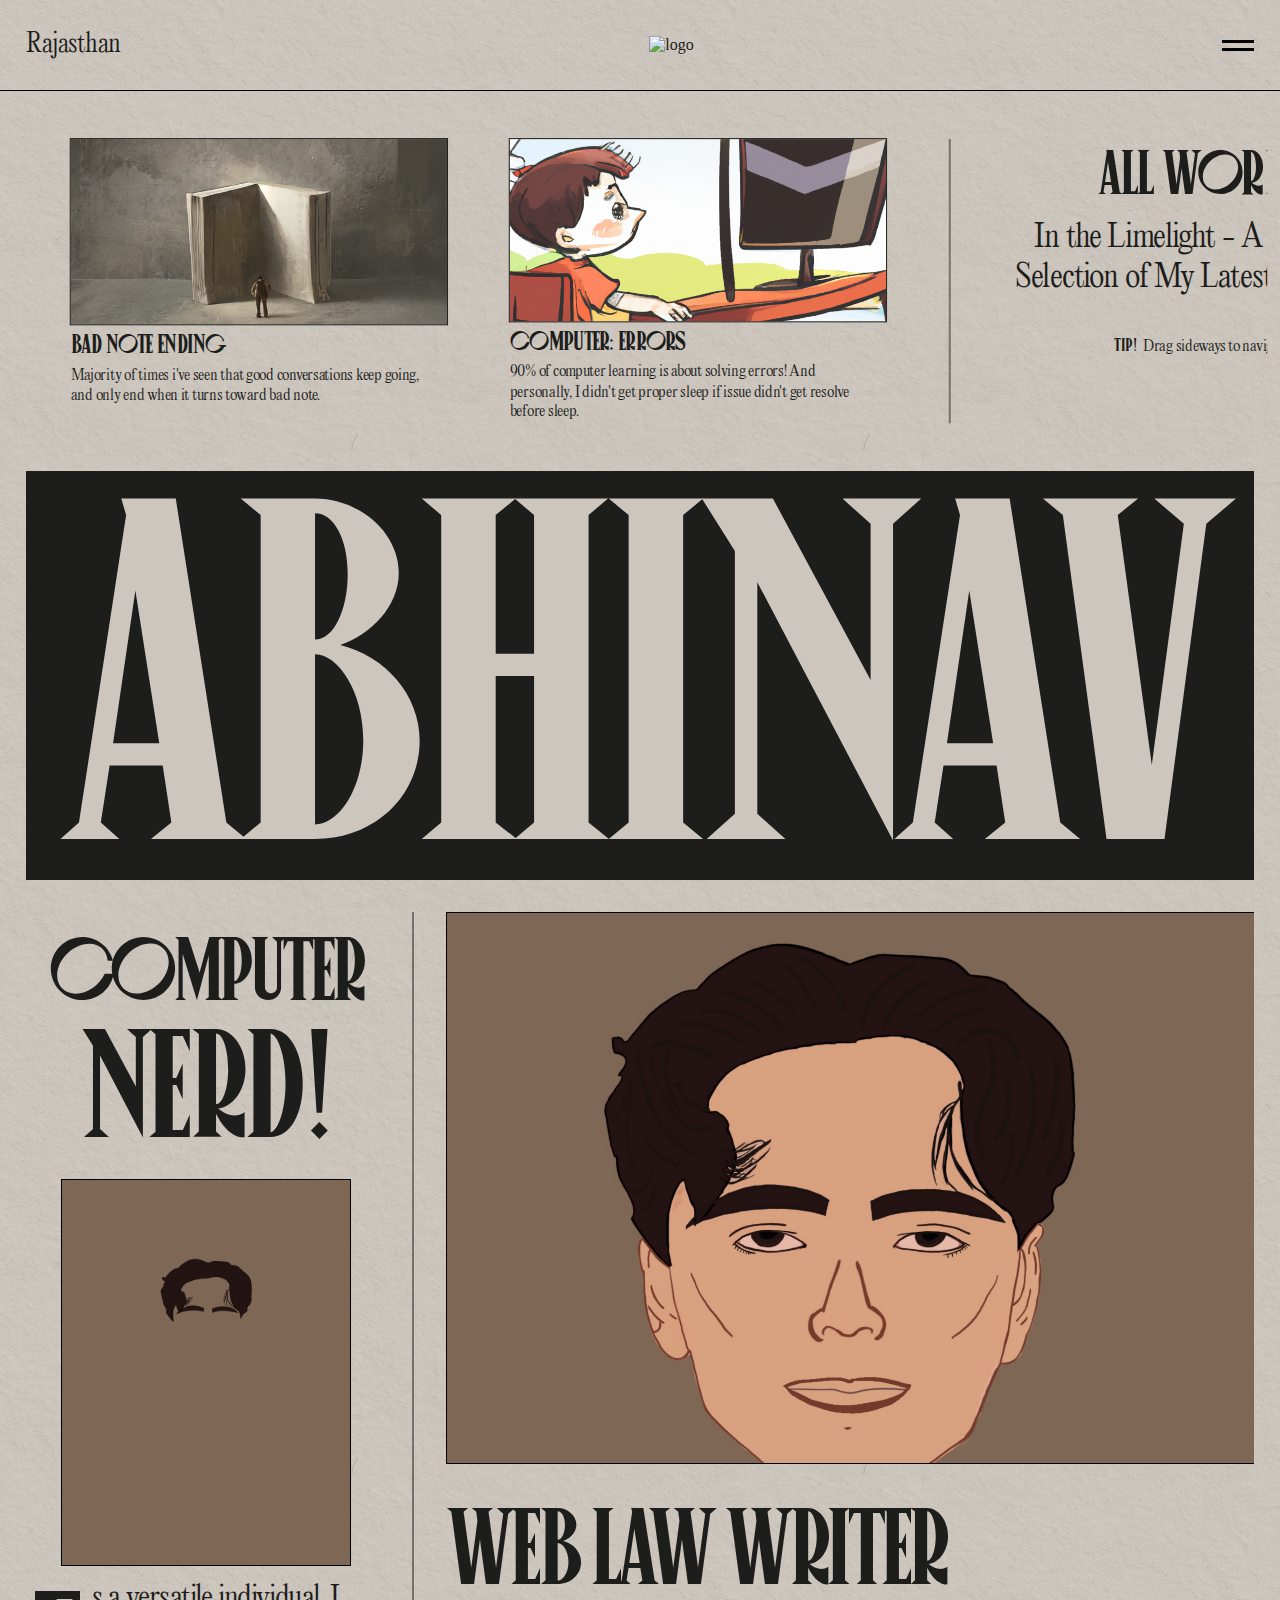
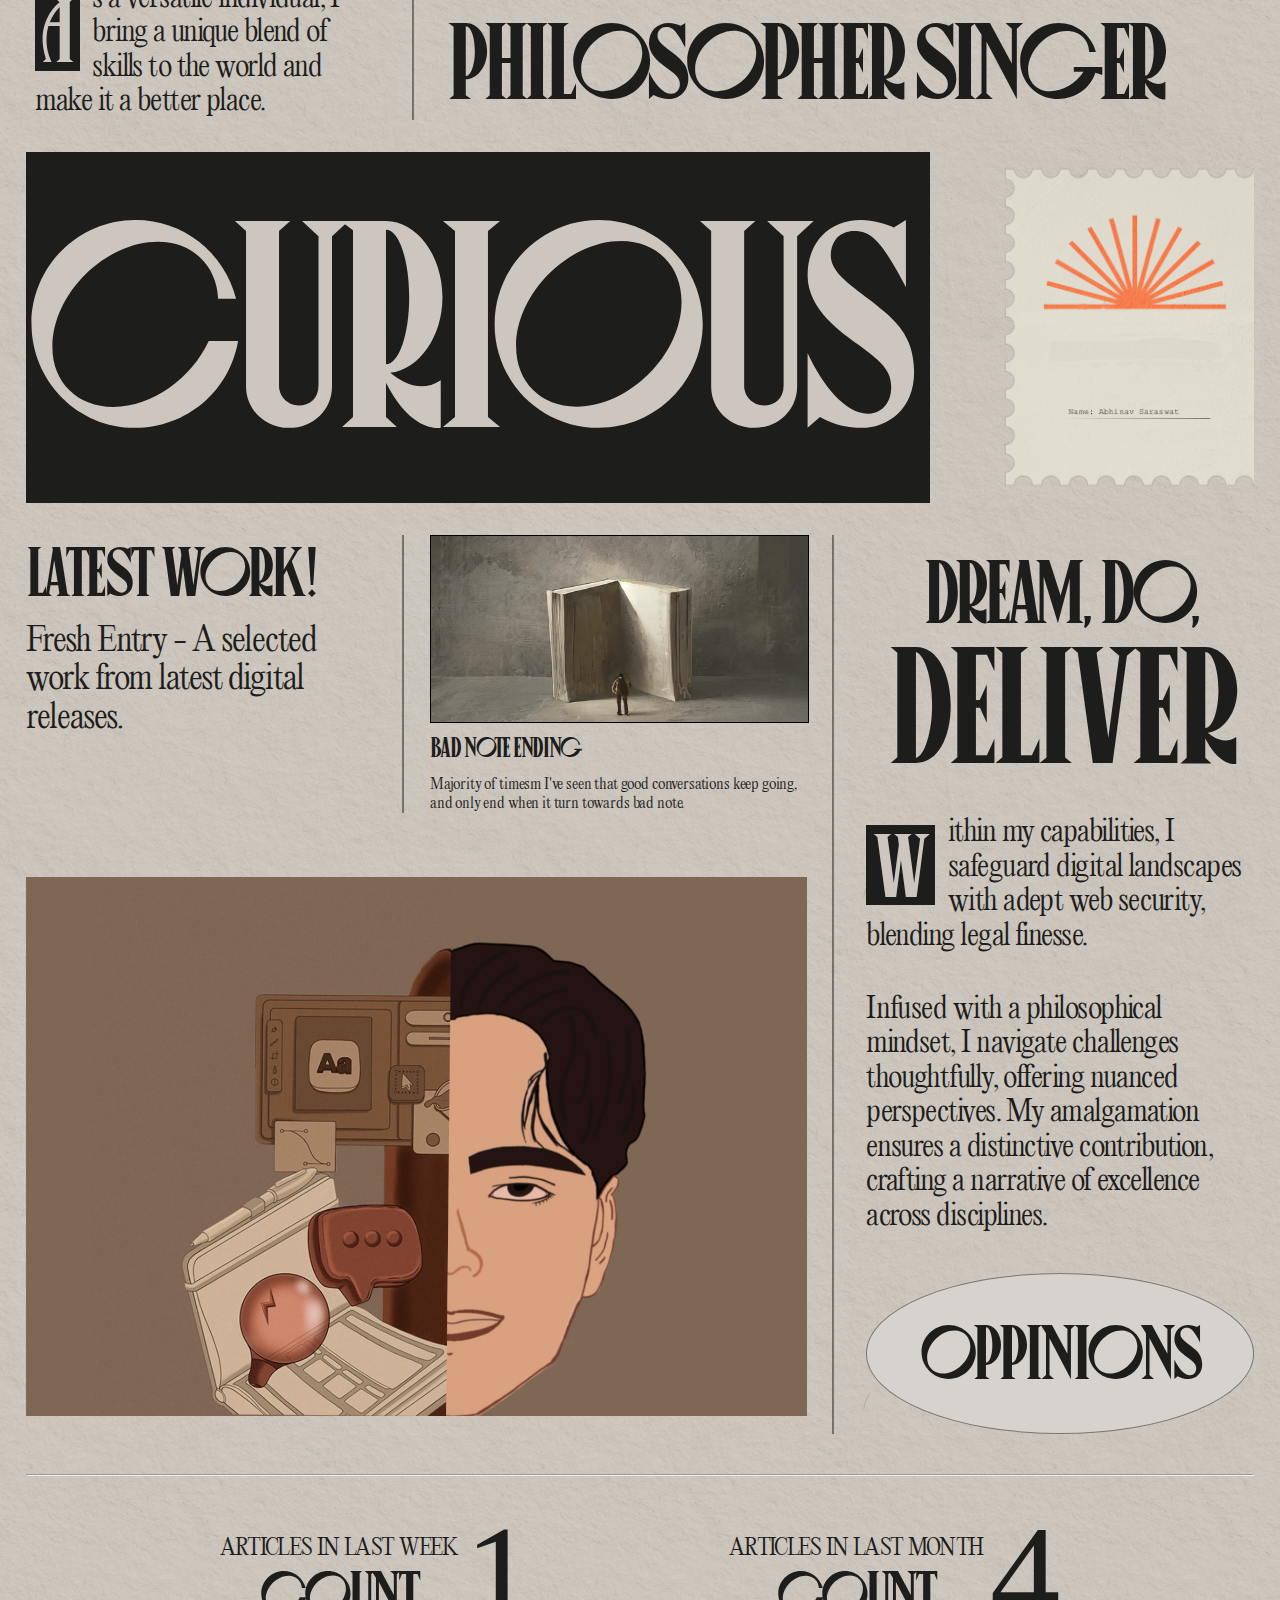
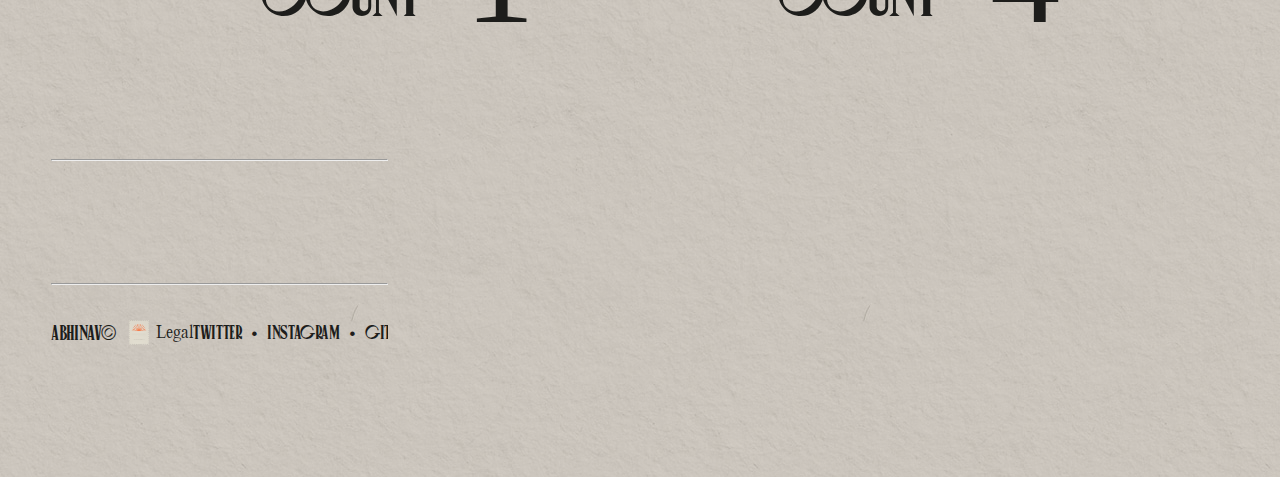
==== commit e3ca253c: "removed testimony commented part" ====
--- a/index.html
+++ b/index.html
@@ -169,193 +169,6 @@
             </span>
             <span class="value">4</span>
           </li>
-          <!-- <li>
-            <span class="name">FWA OF THE DAY <br /><b>AWARDS</b></span>
-            <span class="value">6</span>
-          </li>
-          <li>
-            <span class="name">ACCLAIMED <br /><b>MENTIONS</b></span>
-            <span class="value">8</span>
-          </li> -->
-        </ul>
-        <hr />
-      </div>
-      <!-- <div class="about-me-head-1">
-        <div class="col-1">
-          <div class="first">
-            <img
-              class="img-1px-outline"
-              src="./FirstCartoonCharacter.jpg"
-              alt="Img Before Text"
-            />
-            <h1>THE</h1>
-          </div>
-          <div class="second">
-            <h1>PIXEL</h1>
-          </div>
-        </div>
-        <div class="col-2">
-          <img
-            class="img-1px-outline"
-            src="./IMG_1728.JPG"
-            alt="About Me Image"
-          />
-        </div>
-      </div>
-      <div class="about-me-head-2">
-        <img
-          class="img-1px-outline"
-          src="https://uploads-ssl.webflow.com/5f2429f172d117fcee10e819/605c6fd0f6276ef0c6bacfa4_trophy.jpeg"
-          alt="Trophy Image"
-        />
-        <h1>PERFECT</h1>
-      </div>
-      <div class="about-me-details">
-        <h1>ARTISAN</h1>
-        <h5>
-          Over the past 3+ years, I've teamed up with high-profile clients and
-          partners globally earning <a href="#">mentions & awards</a> from
-          platforms like The FWA
-          <br />
-          <b>AWWWARDS</b>
-          <br />
-          Communication Arts, Site Inspire, Behance, Codrops and many others.
-        </h5>
-      </div> -->
-      <!-- <div class="reviews-flashcards">
-        <li>
-          <div class="content">
-            <div class="desc">
-              “Securing our digital frontiers, Abhinav's web application
-              security expertise is unparalleled. A seamless fusion of legal
-              acumen and cybersecurity prowess ensures comprehensive protection
-              and innovative solutions.”
-            </div>
-            <div class="user">
-              <img
-                class="img-1px-outline"
-                src="https://uploads-ssl.webflow.com/5f2429f172d117fcee10e819/6172987a792f18104ce0ce14_sam-day.jpg"
-                alt="User 1 Img"
-              />
-              <div class="info">
-                <h3 class="name">SAM DAY</h3>
-                <h5 class="role">Security Manager, TechShields</h5>
-              </div>
-            </div>
-          </div>
-          <div class="dotted-border">
-            <style>
-              .dash {
-                width: 100%;
-                height: 100%;
-                /* dashed border */
-                background-image: url("data:image/svg+xml,%3csvg width='100%25' height='100%25' xmlns='http://www.w3.org/2000/svg'%3e%3crect width='100%25' height='100%25' fill='none' rx='8' ry='8' stroke='%23333' stroke-width='2.5' stroke-dasharray='11%2c11' stroke-dashoffset='30' stroke-linecap='square'/%3e%3c/svg%3e");
-              }
-            </style>
-
-            <div class="dash"></div>
-          </div>
-        </li>
-        <li>
-          <div class="content">
-            <div class="desc">
-              "Engaging with Abhinav on a web security project was a
-              game-changer. A seamless blend of legal insights and cybersecurity
-              prowess sets them apart."
-            </div>
-            <div class="user">
-              <img
-                class="img-1px-outline"
-                src="https://uploads-ssl.webflow.com/5f2429f172d117fcee10e819/615b54ee54045a4769f04eba_sofia-papadopoulou.jpg"
-                alt="User 2 Img"
-              />
-              <div class="info">
-                <h3 class="name">Ananya Verma</h3>
-                <h5 class="role">Tech Innovation Ltd. WebSec Team</h5>
-              </div>
-            </div>
-          </div>
-          <div class="dotted-border">
-            <style>
-              .dash {
-                width: 100%;
-                height: 100%;
-                /* dashed border */
-                background-image: url("data:image/svg+xml,%3csvg width='100%25' height='100%25' xmlns='http://www.w3.org/2000/svg'%3e%3crect width='100%25' height='100%25' fill='none' rx='8' ry='8' stroke='%23333' stroke-width='2.5' stroke-dasharray='11%2c11' stroke-dashoffset='30' stroke-linecap='square'/%3e%3c/svg%3e");
-              }
-            </style>
-
-            <div class="dash"></div>
-          </div>
-        </li>
-        <li>
-          <div class="content">
-            <div class="desc">
-              "Abhinav's web application security proficiency is exceptional.
-              His meticulous approach and legal finesse make them an
-              indispensable asset in fortifying our digital infrastructure."
-            </div>
-            <div class="user">
-              <img
-                class="img-1px-outline"
-                src="https://uploads-ssl.webflow.com/5f2429f172d117fcee10e819/615b54ee0df682e04e089676_bruno-arizio.jpg"
-                alt="User 3 Img"
-              />
-              <div class="info">
-                <h3 class="name">Rohit Gupta</h3>
-                <h5 class="role">
-                  IT Manager, SecureTech Enterprises at
-                  <!-- <a href="#" target="_blank">Adobe</a>
-                </h5>
-              </div>
-            </div>
-          </div>
-          <div class="dotted-border">
-            <style>
-              .dash {
-                width: 100%;
-                height: 100%;
-                /* dashed border */
-                background-image: url("data:image/svg+xml,%3csvg width='100%25' height='100%25' xmlns='http://www.w3.org/2000/svg'%3e%3crect width='100%25' height='100%25' fill='none' rx='8' ry='8' stroke='%23333' stroke-width='2.5' stroke-dasharray='11%2c11' stroke-dashoffset='30' stroke-linecap='square'/%3e%3c/svg%3e");
-              }
-            </style>
-
-            <div class="dash"></div>
-          </div>
-        </li>
-        <li>
-          <div class="content">
-            <div class="desc">
-              "In the intricate dance of safeguarding digital realms, he emerges
-              as a virtuoso, orchestrating a symphony of web application
-              security with finesse."
-            </div>
-            <div class="user">
-              <img
-                class="img-1px-outline"
-                src="https://uploads-ssl.webflow.com/5f2429f172d117fcee10e819/615b54ee9805af64275d2b44_enea-rossi.jpg"
-                alt="User 4 Img"
-              />
-              <div class="info">
-                <h3 class="name">ENEA ROSSI</h3>
-                <h5 class="role">Co-Founder at <a href="#">Aboratorio</a></h5>
-              </div>
-            </div>
-          </div>
-          <div class="dotted-border">
-            <style>
-              .dash {
-                width: 100%;
-                height: 100%;
-                /* dashed border */
-                background-image: url("data:image/svg+xml,%3csvg width='100%25' height='100%25' xmlns='http://www.w3.org/2000/svg'%3e%3crect width='100%25' height='100%25' fill='none' rx='8' ry='8' stroke='%23333' stroke-width='2.5' stroke-dasharray='11%2c11' stroke-dashoffset='30' stroke-linecap='square'/%3e%3c/svg%3e");
-              }
-            </style>
-
-            <div class="dash"></div>
-          </div>
-        </li>
-      </div> -->
     </div>
     <footer>
       <hr />
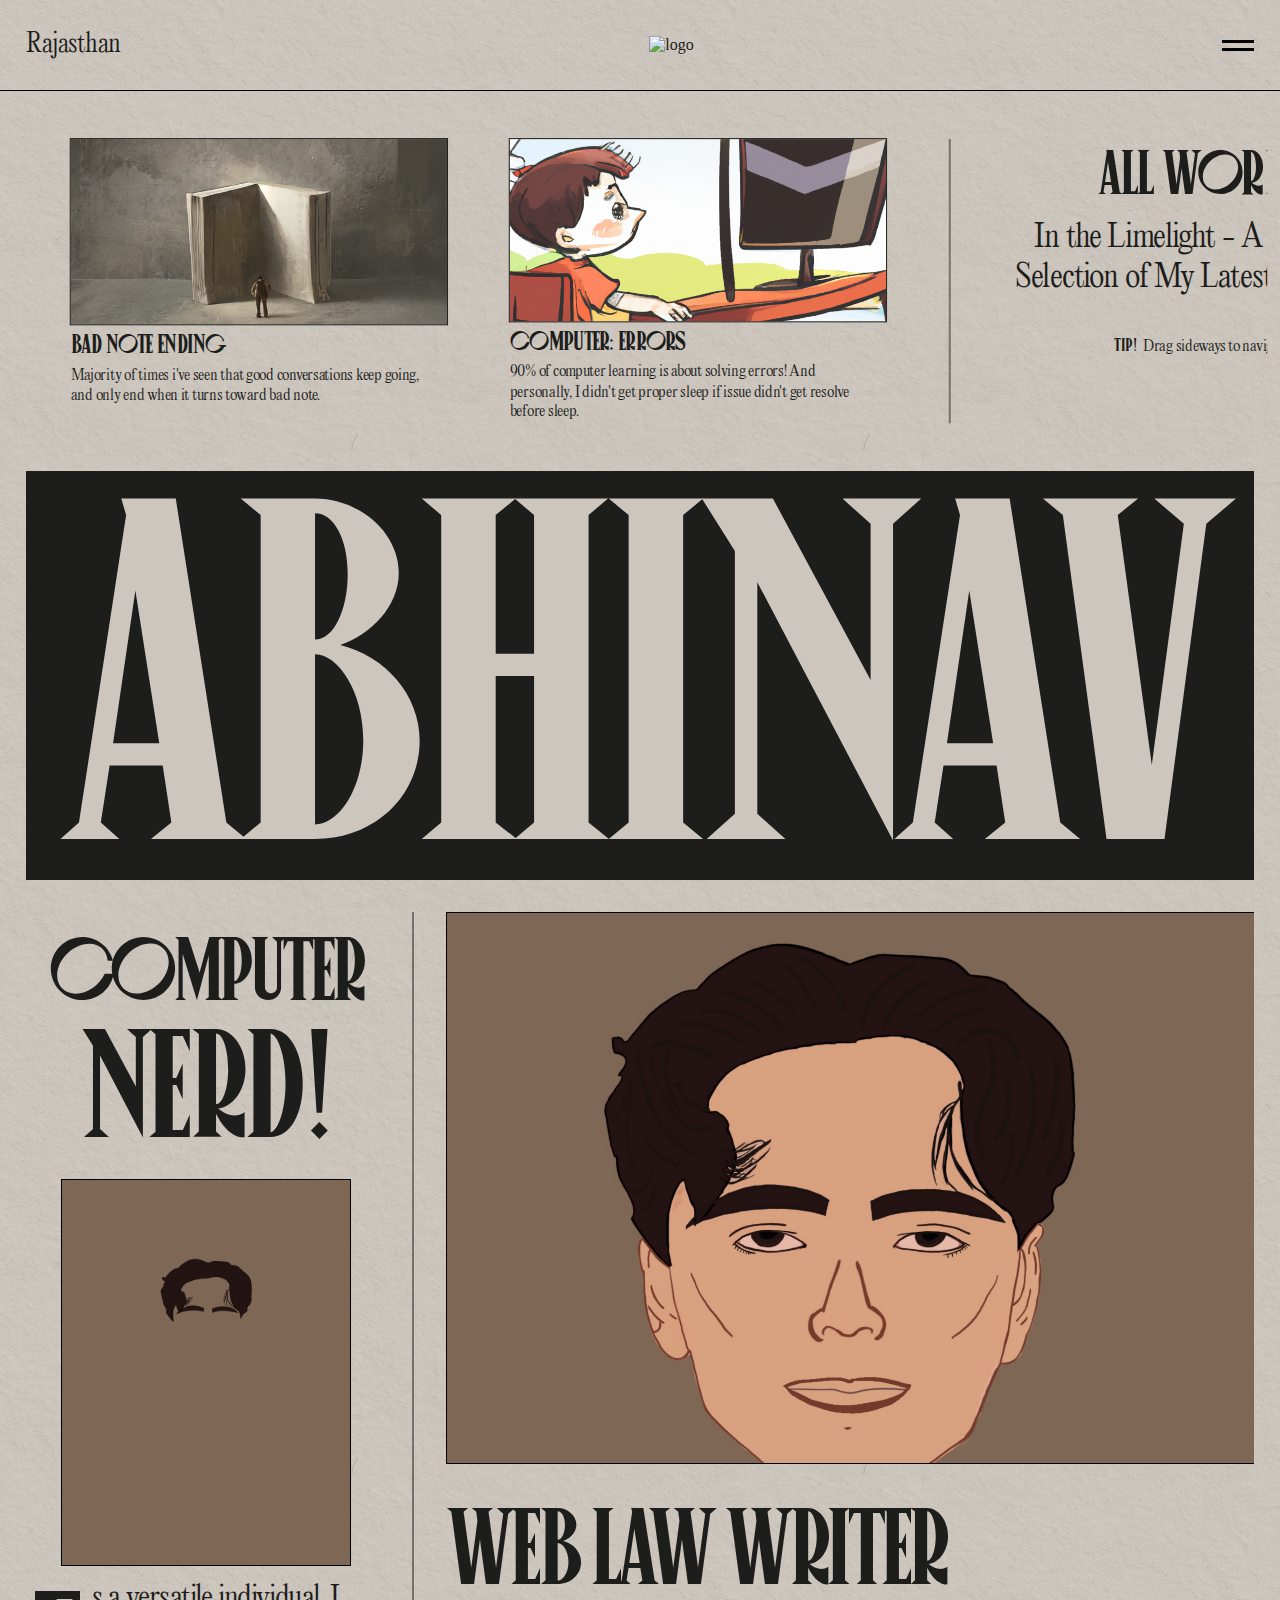
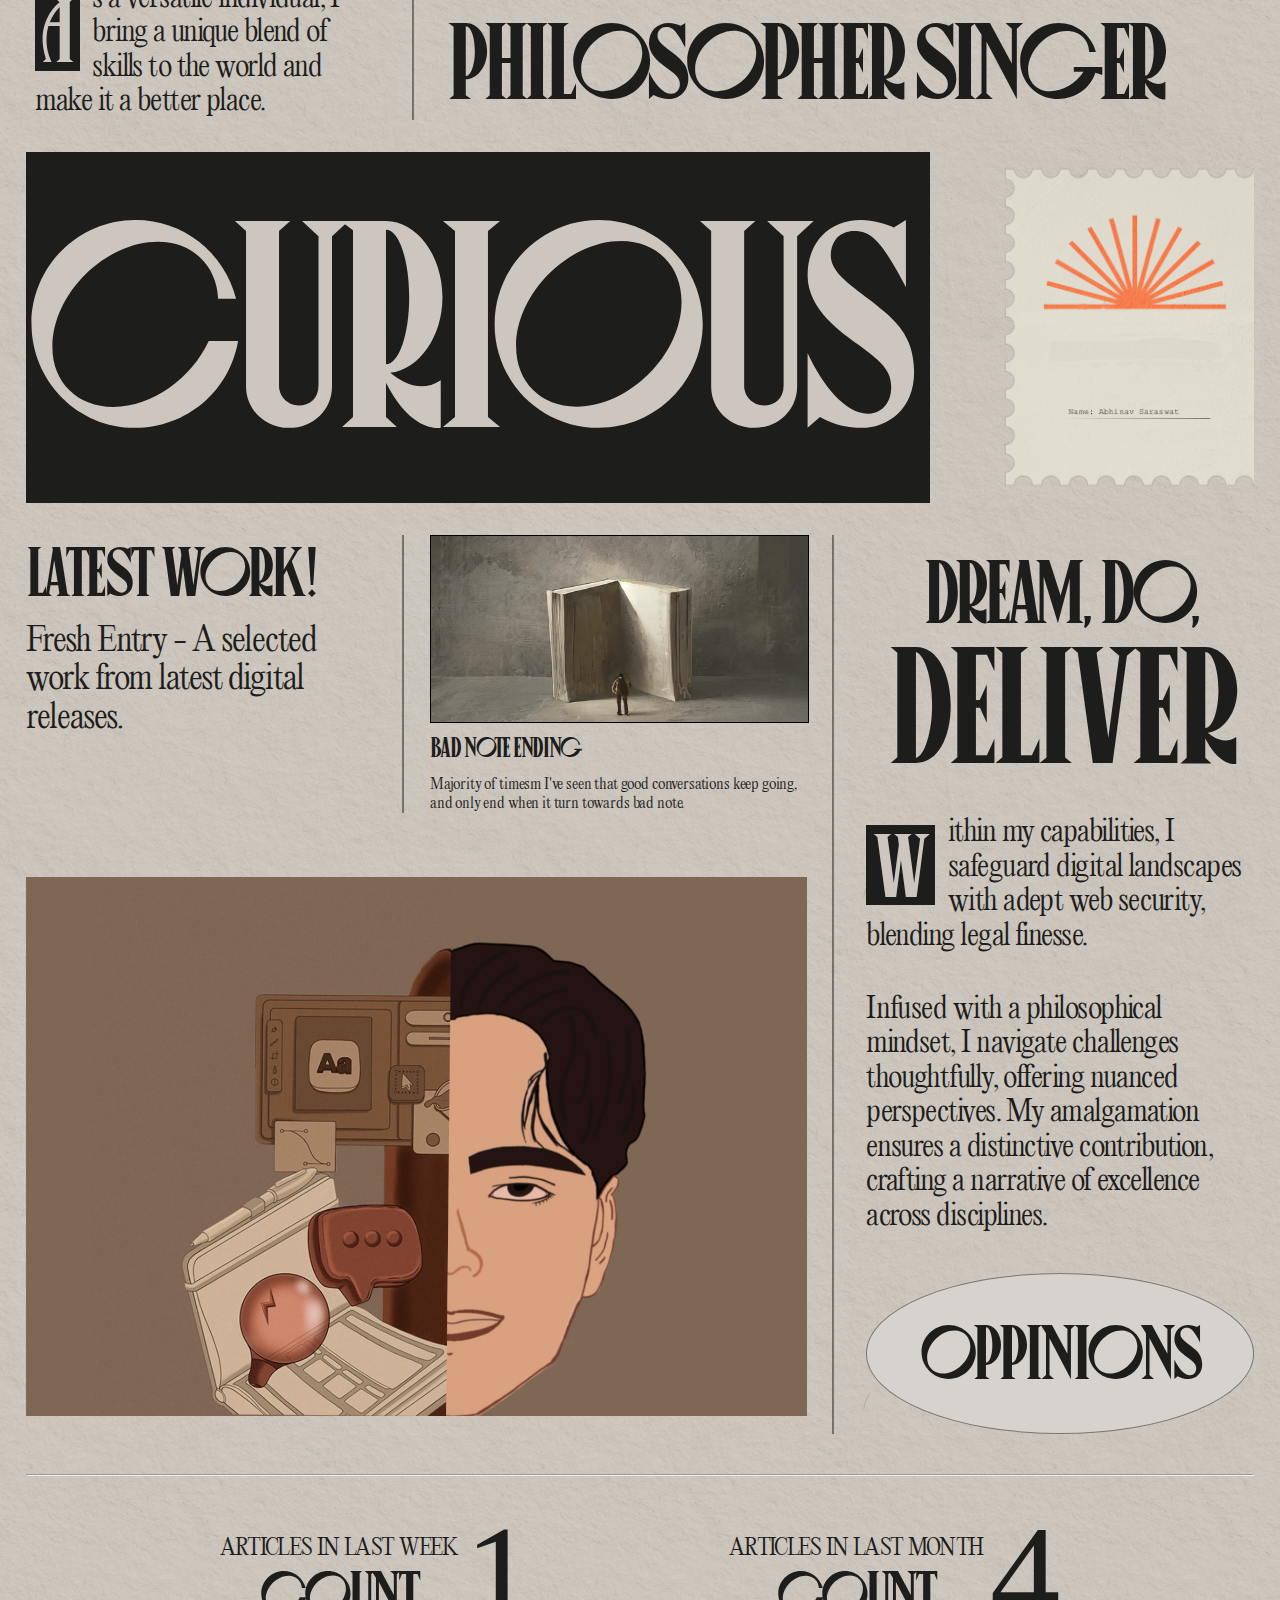
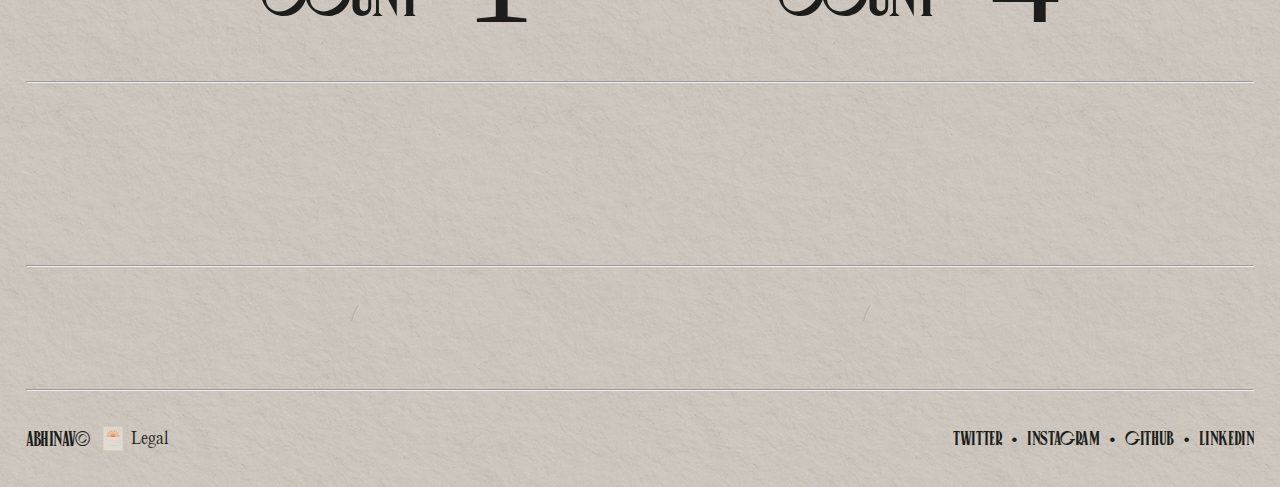
==== commit 44da15fc: "comment edited efficiently, fixed previous commit's error" ====
--- a/index.html
+++ b/index.html
@@ -169,6 +169,9 @@
             </span>
             <span class="value">4</span>
           </li>
+        </ul>
+        <hr />
+      </div>
     </div>
     <footer>
       <hr />
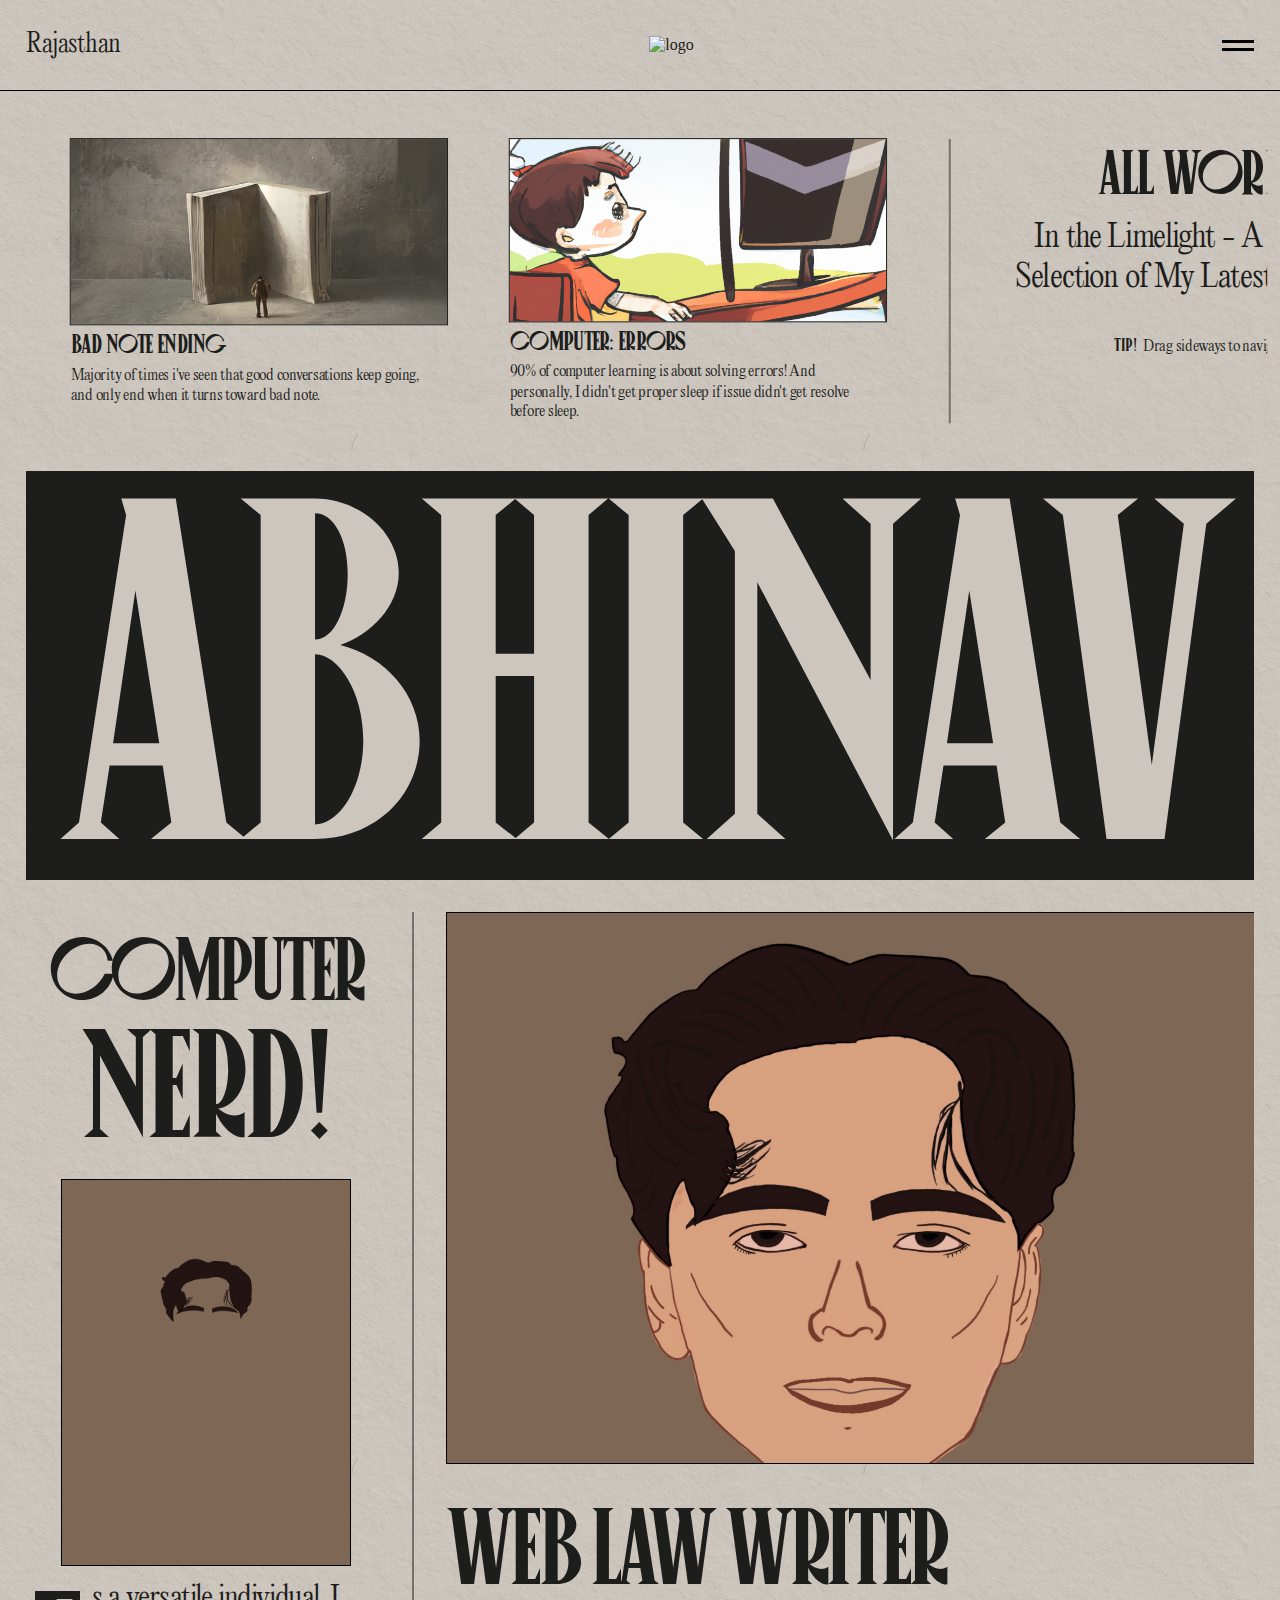
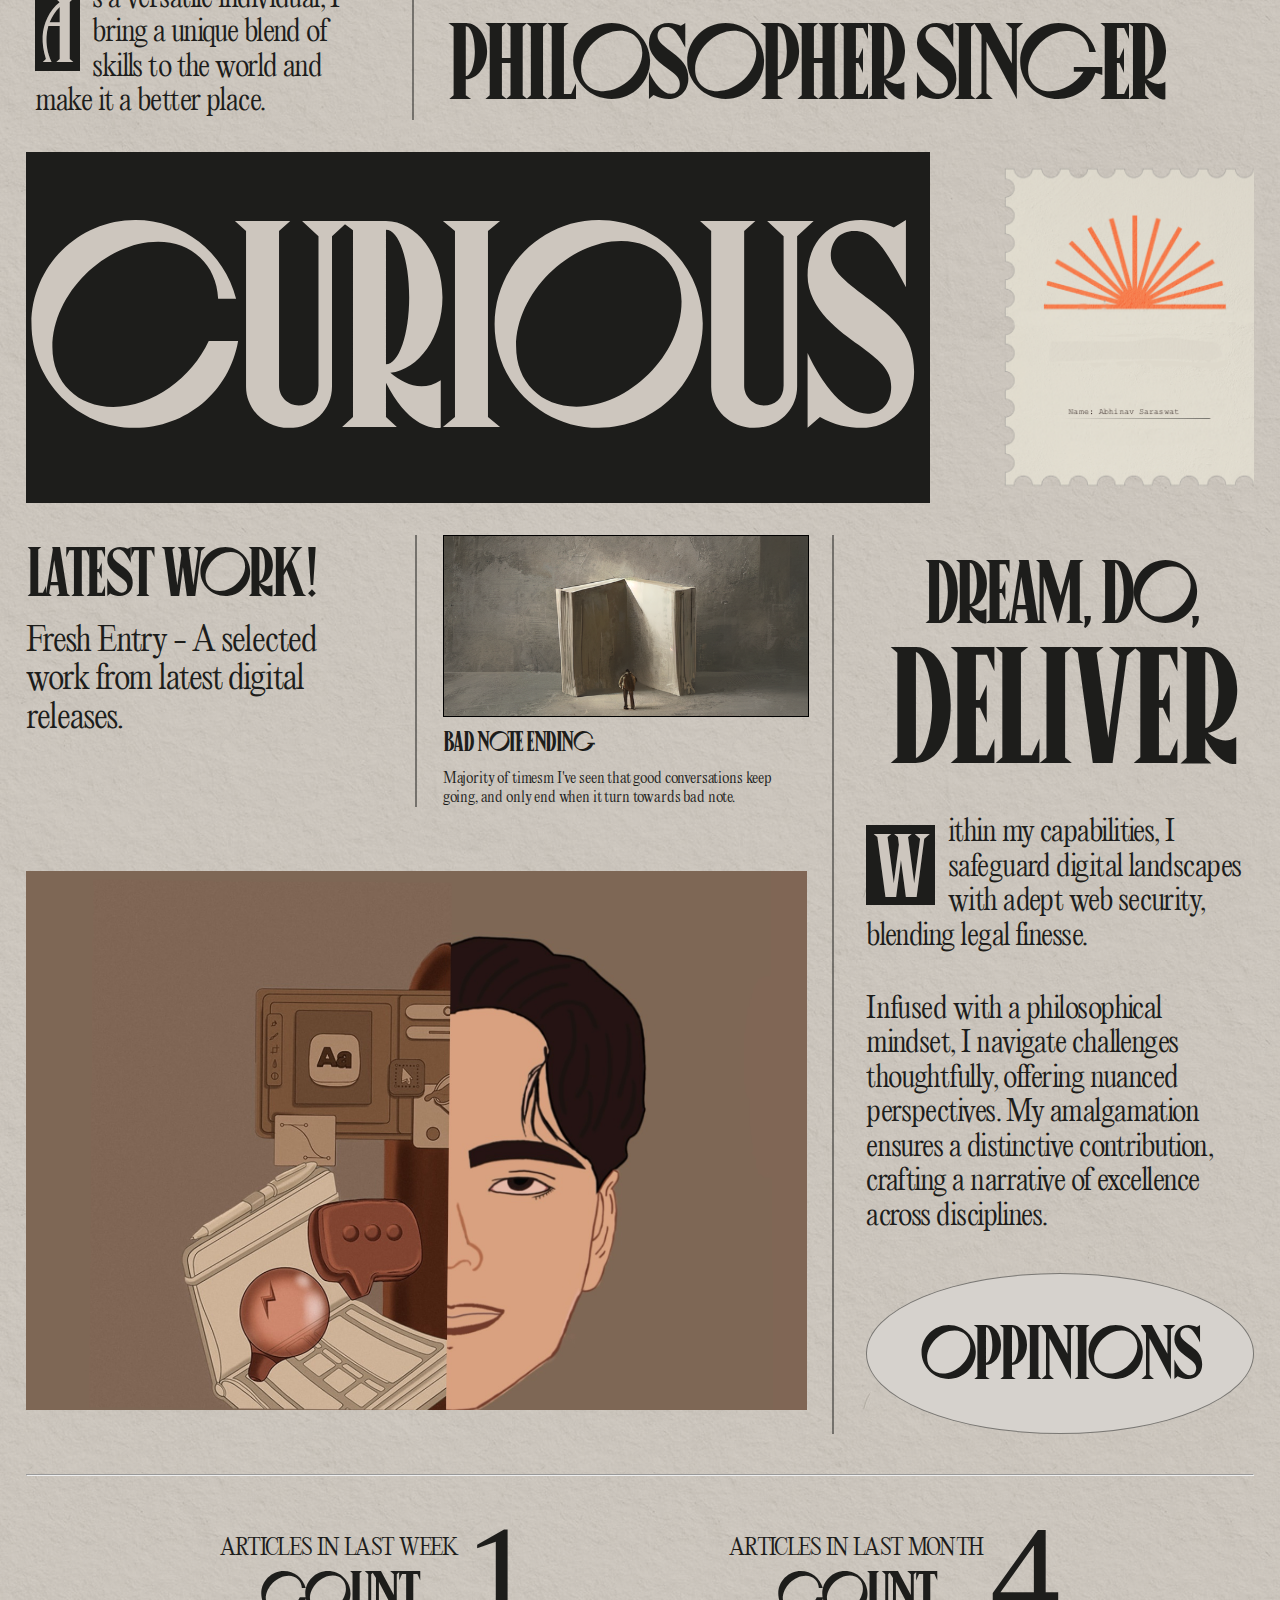
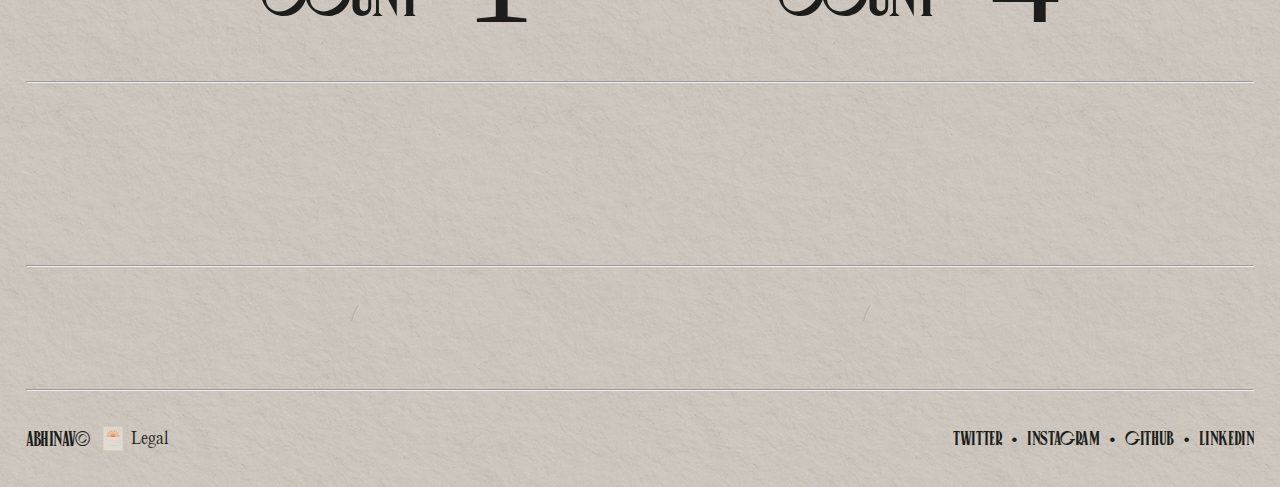
==== commit 7d893625: "created bad note ending article" ====
--- a/index.html
+++ b/index.html
@@ -11,7 +11,7 @@
     <nav>
       <li class="location">Rajasthan</li>
       <li>
-        <a href="#">
+        <a href="./index.html">
           <img
             src="https://uploads-ssl.webflow.com/5f2429f172d117fcee10e819/5f7f87c8b81a6e7a214312f0_header.svg"
             alt="logo"
@@ -27,7 +27,7 @@
     </nav>
     <header>
       <li>
-        <a href="#">
+        <a href="./bad_note_ending.html">
           <div class="img-block">
             <img src="./good_bad_note.png" alt="Latest Specific Post" />
           </div>
@@ -41,7 +41,7 @@
         </a>
       </li>
       <li>
-        <a href="#">
+        <a href="computer_errors.html">
           <div class="img-block">
             <img src="./computer_errors2_723x350.png" alt="Computer: Errors" />
           </div>
@@ -63,7 +63,7 @@
       </li>
 
       <li>
-        <a href="#">
+        <a href="./rudiger_sniping.html">
           <div class="img-block">
             <img src="./rudiger.png" alt="Rudiger - Sniping" />
           </div>
@@ -123,18 +123,20 @@
             <h2>Latest Work!</h2>
             <h5>Fresh Entry - A selected work from latest digital releases.</h5>
           </div>
-          <div class="latest-specific-post">
-            <img
-              class="img-1px-outline"
-              src="./good_bad_note.png"
-              alt="Latest Specific Post"
-            />
-            <h3>Bad Note Ending</h3>
-            <p>
-              Majority of timesm I've seen that good conversations keep going,
-              and only end when it turn towards bad note.
-            </p>
-          </div>
+          <a href="./bad_note_ending.html">
+            <div class="latest-specific-post">
+              <img
+                class="img-1px-outline"
+                src="./good_bad_note.png"
+                alt="Latest Specific Post"
+              />
+              <h3>Bad Note Ending</h3>
+              <p>
+                Majority of timesm I've seen that good conversations keep going,
+                and only end when it turn towards bad note.
+              </p>
+            </div>
+          </a>
         </div>
         <img src="./IMG_1728.JPG" alt="Latest Section Image" />
       </div>
